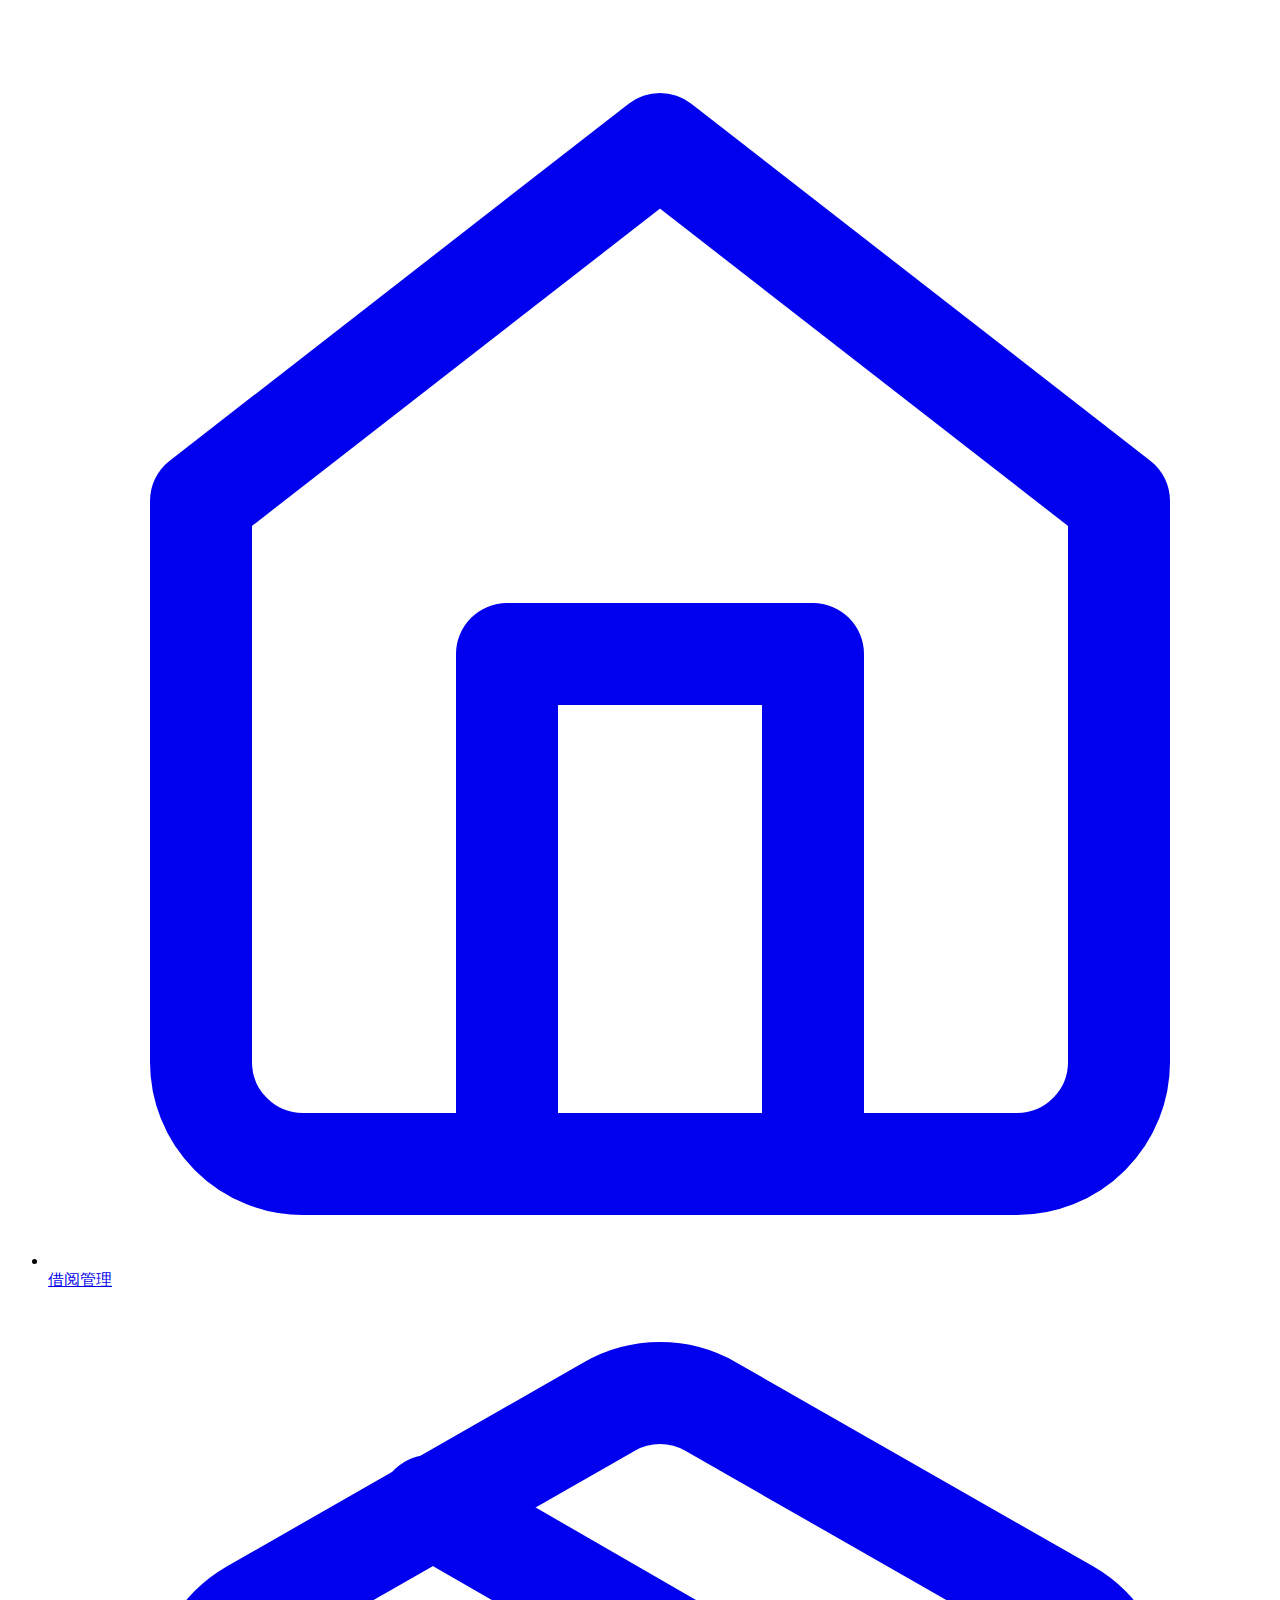
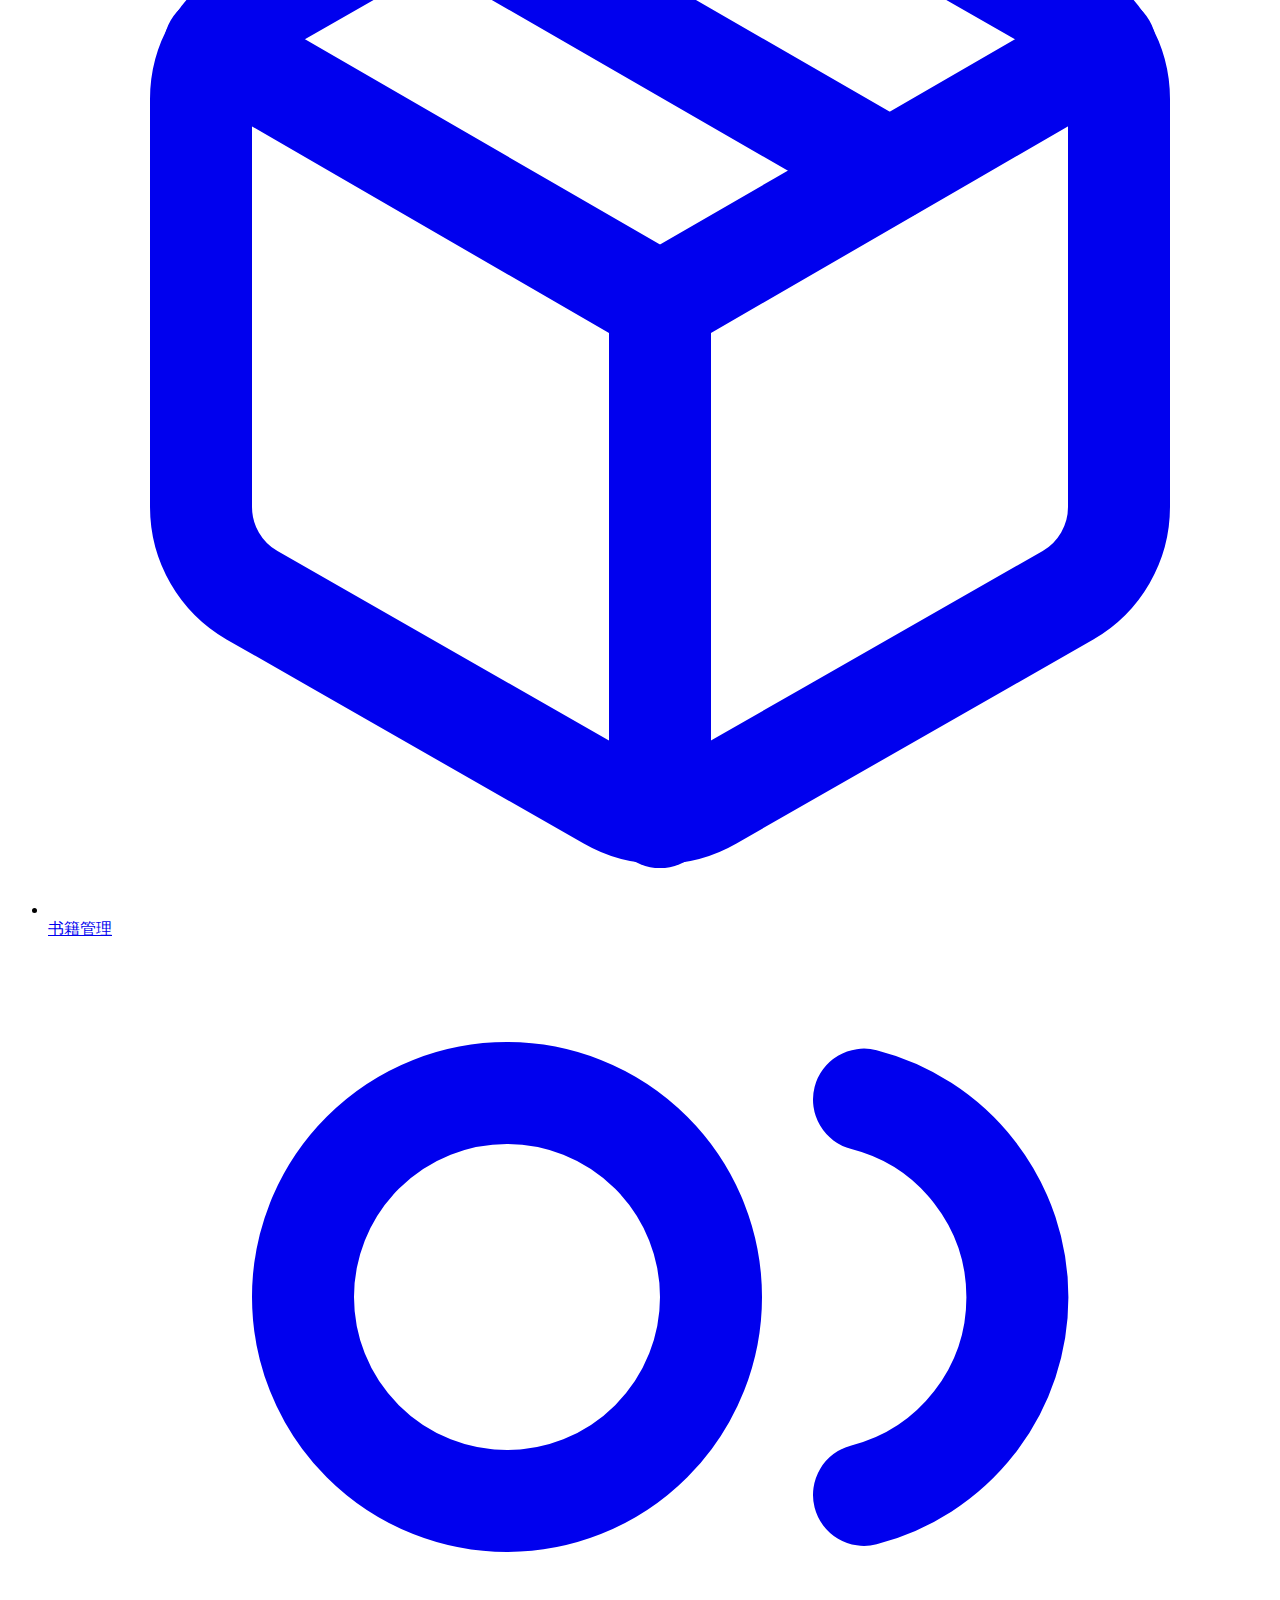
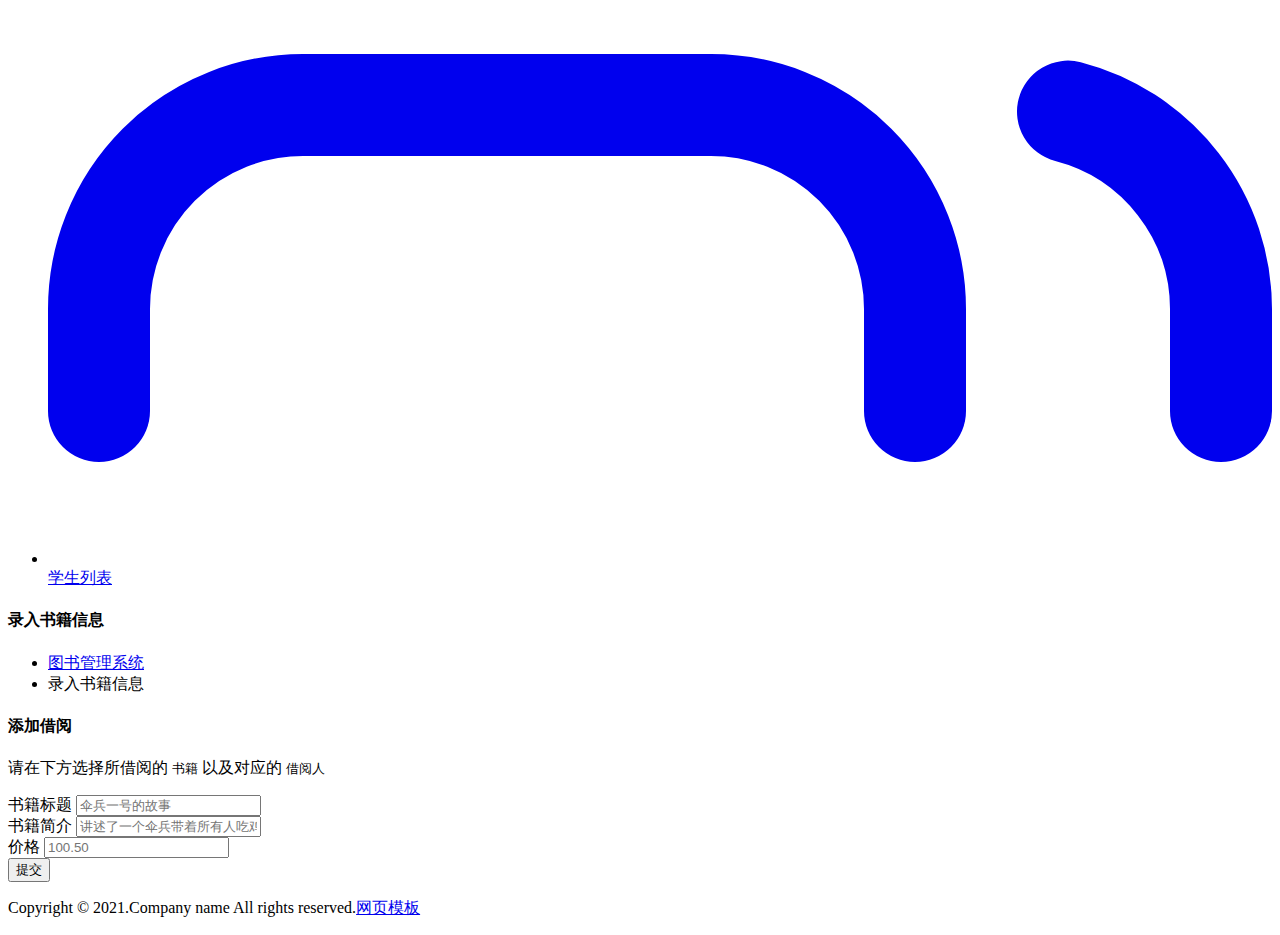
==== src/main/resources/add-book.html @ cb6fd231 "After Class 1" ====
<!DOCTYPE html>
<!--[if IE 8]> <html lang="en" class="ie8 no-js"> <![endif]-->
<!--[if IE 9]> <html lang="en" class="ie9 no-js"> <![endif]-->
<!--[if !IE]><!-->
<html lang="zxx" xmlns:th="http://www.thymeleaf.org">
<!--<![endif]-->
<!-- Begin Head -->

<head>
    <title>图书管理系统</title>
    <meta charset="utf-8">
    <meta content="width=device-width, initial-scale=1.0" name="viewport">
    <meta name="description" content="">
    <meta name="keywords" content="">
    <meta name="author" content="">
    <meta name="MobileOptimized" content="320">
    <!--Start Style -->
    <link rel="stylesheet" type="text/css" href="static/css/fonts.css">
    <link rel="stylesheet" type="text/css" href="static/css/bootstrap.min.css">
    <link rel="stylesheet" type="text/css" href="static/css/font-awesome.min.css">
    <link rel="stylesheet" type="text/css" href="static/css/icofont.min.css">
    <link rel="stylesheet" type="text/css" href="static/css/style.css">
	<link rel="stylesheet" id="theme-change" type="text/css" href="">
</head>

<body>
	<div class="loader">
	  <div class="spinner">
		<img src="static/picture/loader.gif" alt="">
	  </div> 
	</div>
    <!-- Main Body -->
    <div class="page-wrapper">

        <div th:replace="header.html::title"></div>

        <!-- Sidebar Start -->
        <aside class="sidebar-wrapper">
            <div class="side-menu-wrap">
                <ul class="main-menu">
                    <li>
                        <a href="index" class="active">
                            <span class="icon-menu feather-icon">
                                <svg xmlns="http://www.w3.org/2000/svg" viewbox="0 0 24 24" fill="none" stroke="currentColor" stroke-width="2" stroke-linecap="round" stroke-linejoin="round" class="feather feather-home"><path d="M3 9l9-7 9 7v11a2 2 0 0 1-2 2H5a2 2 0 0 1-2-2z"></path><polyline points="9 22 9 12 15 12 15 22"></polyline></svg>
                            </span>
                            <span class="menu-text">
                                借阅管理
                            </span>
                        </a>
                    </li>
                    
                    <li>
                        <a href="books">
                            <span class="icon-menu feather-icon">
                                <svg xmlns="http://www.w3.org/2000/svg" viewbox="0 0 24 24" fill="none" stroke="currentColor" stroke-width="2" stroke-linecap="round" stroke-linejoin="round" class="feather feather-package"><line x1="16.5" y1="9.4" x2="7.5" y2="4.21"></line><path d="M21 16V8a2 2 0 0 0-1-1.73l-7-4a2 2 0 0 0-2 0l-7 4A2 2 0 0 0 3 8v8a2 2 0 0 0 1 1.73l7 4a2 2 0 0 0 2 0l7-4A2 2 0 0 0 21 16z"></path><polyline points="3.27 6.96 12 12.01 20.73 6.96"></polyline><line x1="12" y1="22.08" x2="12" y2="12"></line></svg>
                            </span>
                            <span class="menu-text">
                                书籍管理
                            </span>
                        </a>
                    </li>
                    <li>
                        <a href="students">
                            <span class="icon-menu feather-icon">
                                <svg xmlns="http://www.w3.org/2000/svg" viewbox="0 0 24 24" fill="none" stroke="currentColor" stroke-width="2" stroke-linecap="round" stroke-linejoin="round" class="feather feather-users"><path d="M17 21v-2a4 4 0 0 0-4-4H5a4 4 0 0 0-4 4v2"></path><circle cx="9" cy="7" r="4"></circle><path d="M23 21v-2a4 4 0 0 0-3-3.87"></path><path d="M16 3.13a4 4 0 0 1 0 7.75"></path></svg>
                            </span>
                            <span class="menu-text">
                                学生列表
                            </span>
                        </a>
                    </li>
                </ul>
            </div>
        </aside>
        <!-- Container Start -->
        <div class="page-wrapper">
            <div class="main-content">
                <!-- Page Title Start -->
                <div class="row">
                    <div class="col-xl-12 col-lg-12 col-md-12 col-sm-12 col-12">
                        <div class="page-title-wrapper">
                            <div class="page-title-box">
                                <h4 class="page-title">录入书籍信息</h4>
                            </div>
                            <div class="breadcrumb-list">
                                <ul>
                                    <li class="breadcrumb-link">
                                        <a href="javascript:void(0);"><i class="fas fa-home mr-2"></i>图书管理系统</a>
                                    </li>
                                    <li class="breadcrumb-link active">录入书籍信息</li>
                                </ul>
                            </div>
                        </div>
                    </div>
                </div>
                <!-- From Start -->
                <div class="from-wrapper">
                    <div class="row">
                        <div class="col-xl-12 col-lg-12 col-md-12 col-sm-12 col-12">
                            <div class="card">
                                <div class="card-header">
                                    <h4>添加借阅</h4>
                                    <p class="card-desc">请在下方选择所借阅的 <code>书籍</code> 以及对应的 <code>借阅人</code></p>
                                </div>
                                <div class="card-body">
                                    <form class="separate-form" method="post" action="add-book">
                                        <div class="col-xl-12 col-lg-12 col-md-12 col-sm-12 col-12">
                                            <div class="row">
                                                <div class="col-xl-6 col-lg-6 col-md-12 col-sm-12 col-12">
                                                    <div class="form-group">
                                                        <label for="member-name" class="col-form-label">书籍标题</label>
                                                        <input class="form-control" type="text" placeholder="伞兵一号的故事" id="member-name" name="title">
                                                    </div>
                                                </div>
                                                <div class="col-xl-6 col-lg-6 col-md-12 col-sm-12 col-12">
                                                    <div class="form-group">
                                                        <label for="member-email" class="col-form-label">书籍简介</label>
                                                        <input class="form-control" type="text" placeholder="讲述了一个伞兵带着所有人吃鸡的故事" id="member-email" name="desc">
                                                    </div>
                                                </div>
                                                <div class="col-xl-6 col-lg-6 col-md-12 col-sm-12 col-12">
                                                    <div class="form-group">
                                                        <label for="company-name" class="col-form-label">价格</label>
                                                        <input class="form-control" type="text" placeholder="100.50" id="company-name" name="price">
                                                    </div>
                                                </div>
                                            </div>
                                            <div class="form-group mb-0">
                                                <button class="btn btn-primary" type="submit">提交</button>
                                            </div>
                                        </div>
                                    </form>
                                </div>
                            </div>
                        </div>


                    </div>

                </div>
                <div class="ad-footer-btm">
                    <p>Copyright © 2021.Company name All rights reserved.<a target="_blank" href="https://sc.chinaz.com/moban/">网页模板</a></p>
                </div>
            </div>
        </div>
    </div>
	
    <!-- Script Start -->
	<script src="static/js/jquery.min.js"></script>
    <script src="static/js/popper.min.js"></script>
    <script src="static/js/bootstrap.min.js"></script>
	<script src="static/js/swiper.min.js"></script>
    <script src="static/js/apexcharts.min.js"></script>
    <script src="static/js/control-chart-apexcharts.js"></script>
	<!-- Page Specific -->
    <script src="static/js/nice-select.min.js"></script>
    <!-- Custom Script -->
    <script src="static/js/custom.js"></script>
</body>

</html>
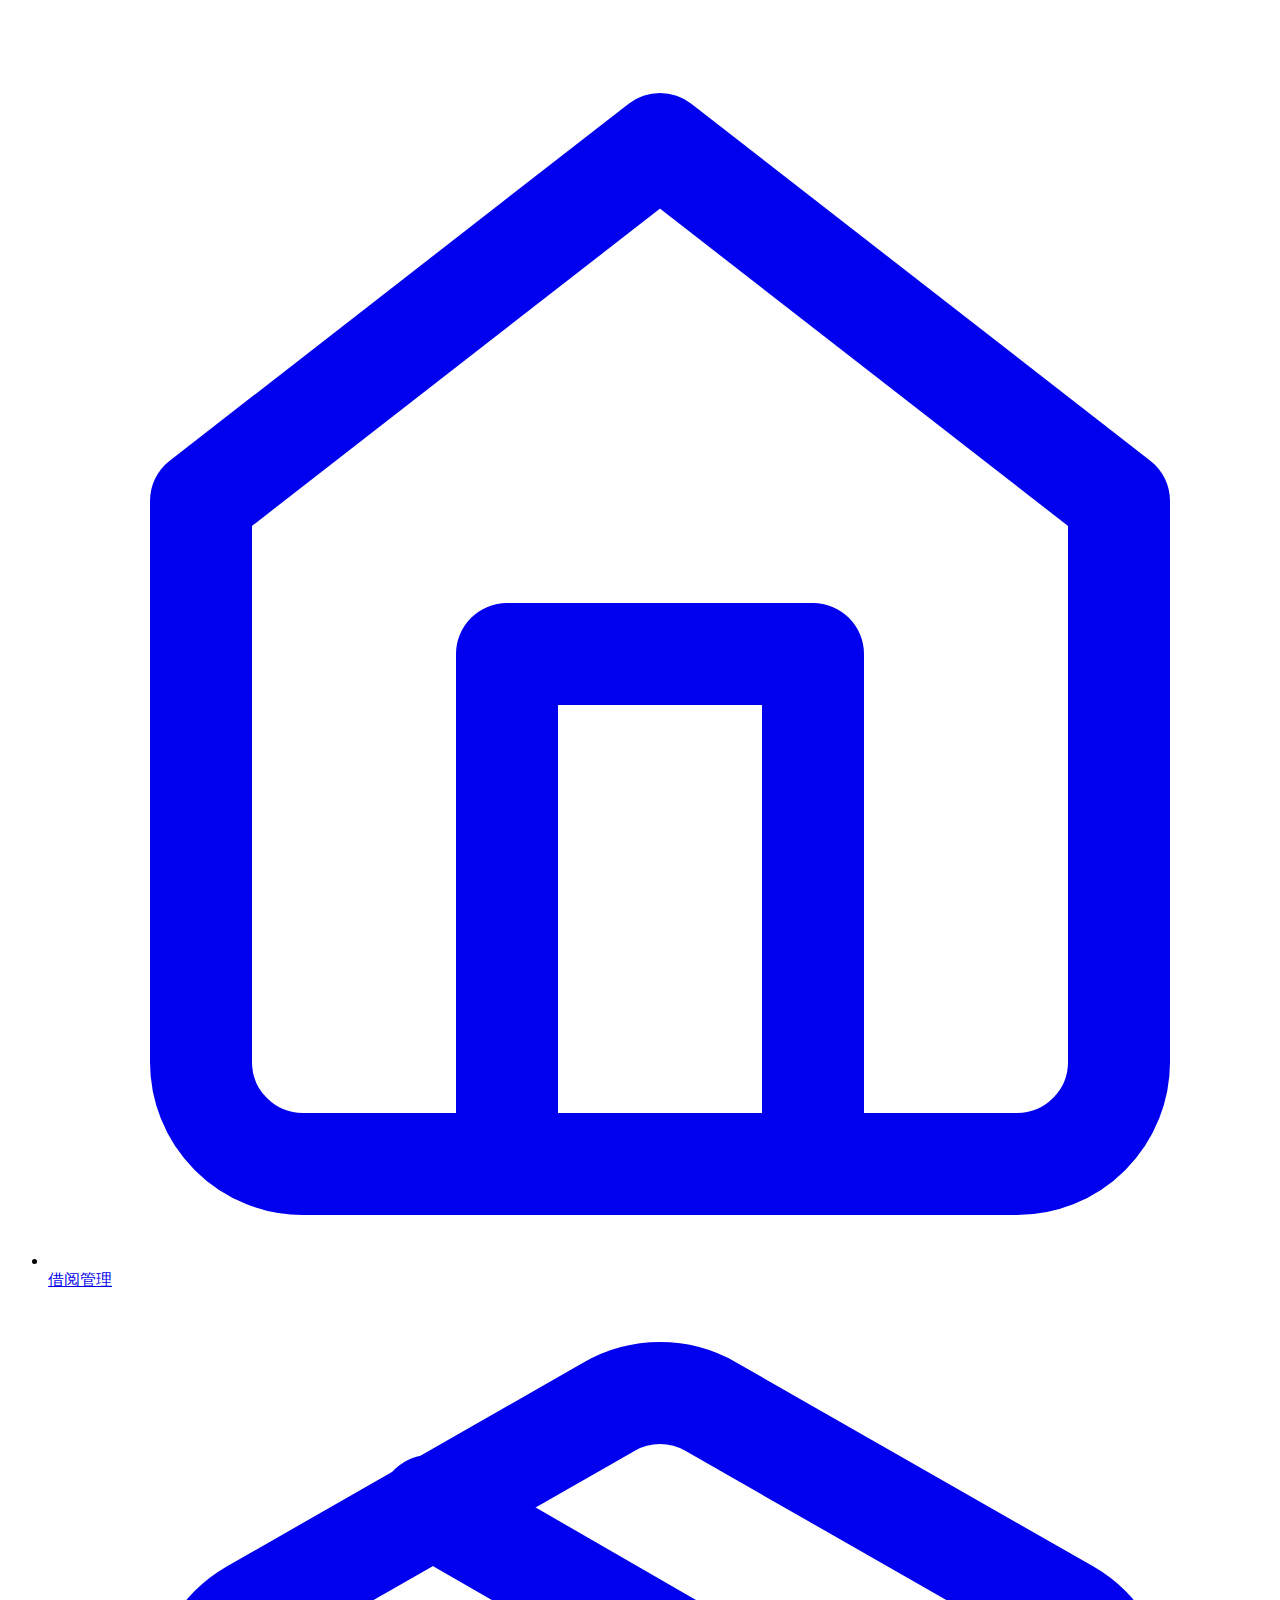
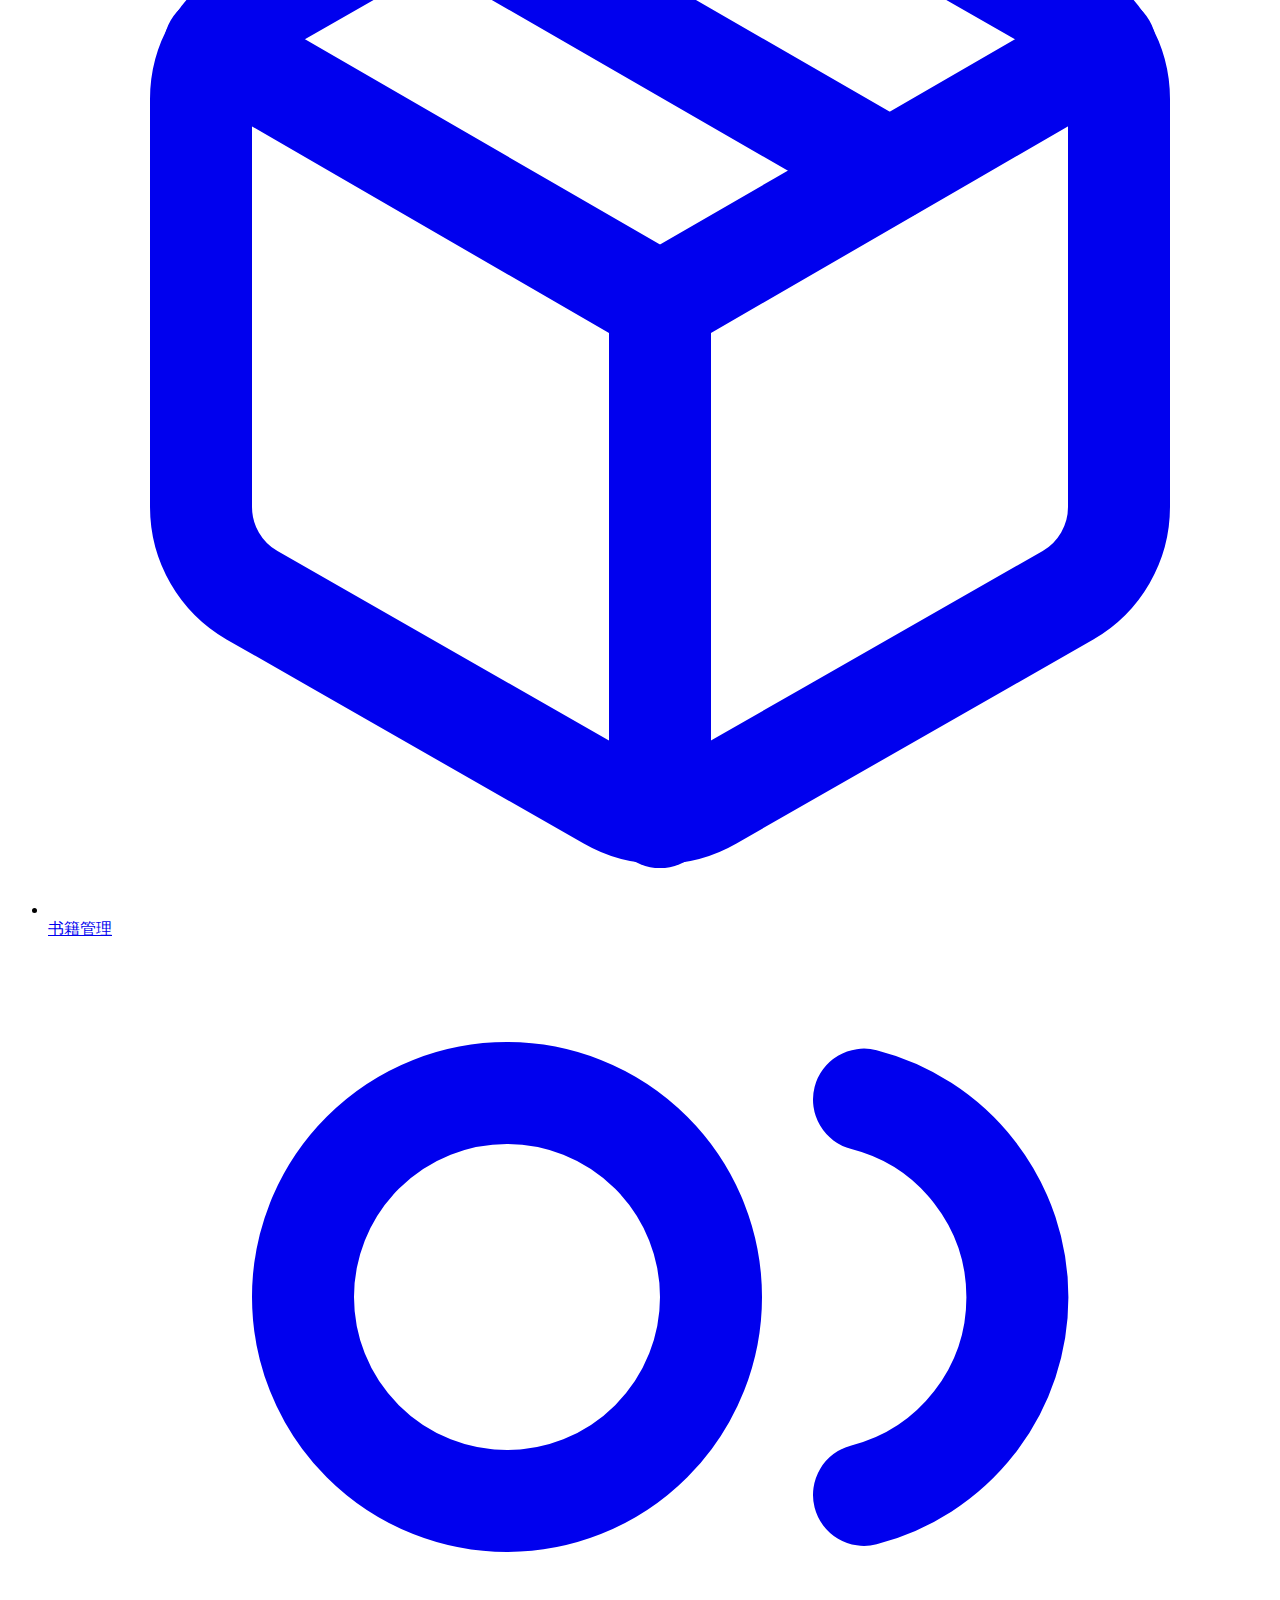
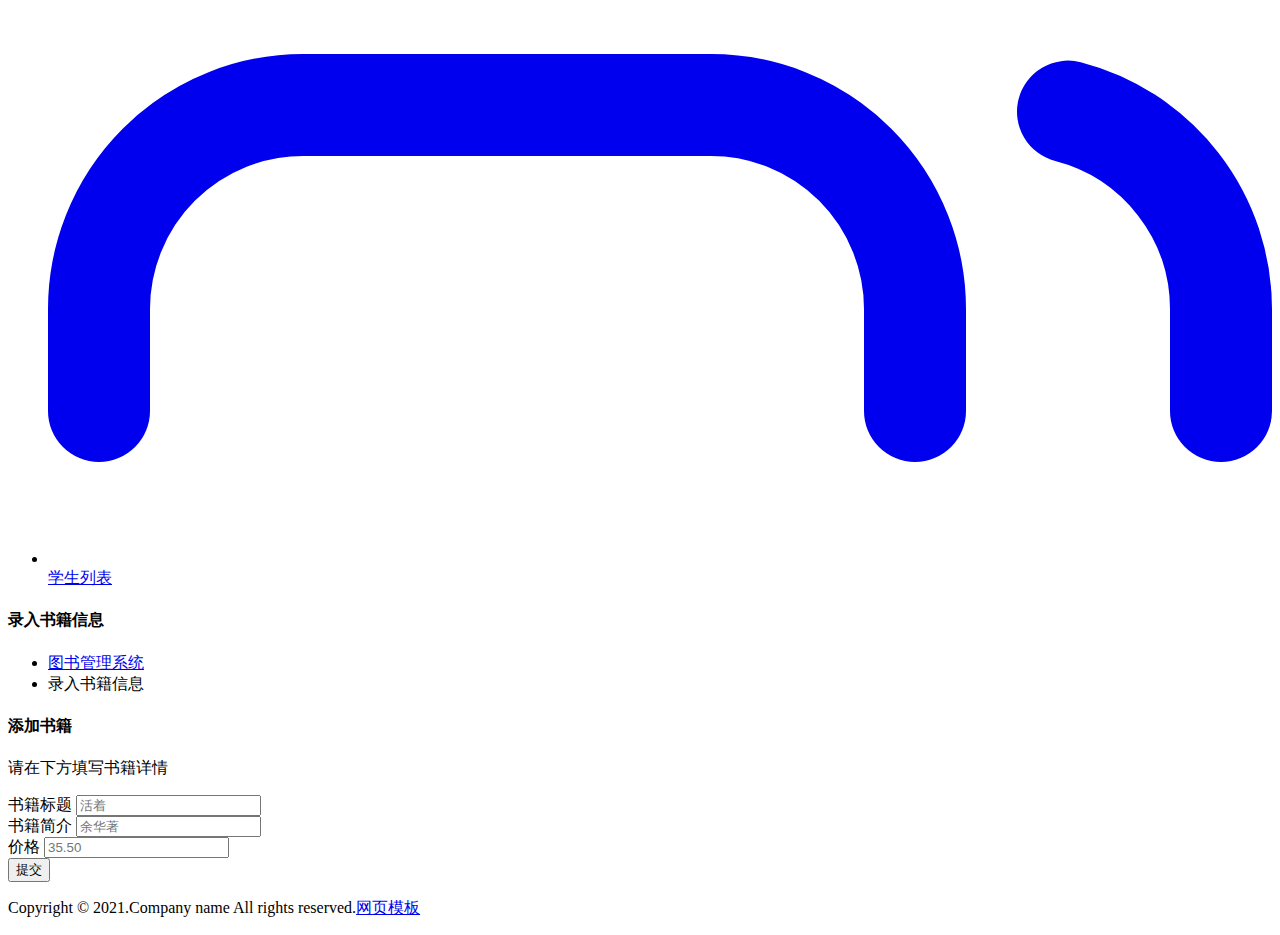
==== commit bcf50a62: "Finished" ====
--- a/src/main/resources/add-book.html
+++ b/src/main/resources/add-book.html
@@ -99,8 +99,8 @@
                         <div class="col-xl-12 col-lg-12 col-md-12 col-sm-12 col-12">
                             <div class="card">
                                 <div class="card-header">
-                                    <h4>添加借阅</h4>
-                                    <p class="card-desc">请在下方选择所借阅的 <code>书籍</code> 以及对应的 <code>借阅人</code></p>
+                                    <h4>添加书籍</h4>
+                                    <p class="card-desc">请在下方填写书籍详情</p>
                                 </div>
                                 <div class="card-body">
                                     <form class="separate-form" method="post" action="add-book">
@@ -109,19 +109,19 @@
                                                 <div class="col-xl-6 col-lg-6 col-md-12 col-sm-12 col-12">
                                                     <div class="form-group">
                                                         <label for="member-name" class="col-form-label">书籍标题</label>
-                                                        <input class="form-control" type="text" placeholder="伞兵一号的故事" id="member-name" name="title">
+                                                        <input class="form-control" type="text" placeholder="活着" id="member-name" name="title">
                                                     </div>
                                                 </div>
                                                 <div class="col-xl-6 col-lg-6 col-md-12 col-sm-12 col-12">
                                                     <div class="form-group">
                                                         <label for="member-email" class="col-form-label">书籍简介</label>
-                                                        <input class="form-control" type="text" placeholder="讲述了一个伞兵带着所有人吃鸡的故事" id="member-email" name="desc">
+                                                        <input class="form-control" type="text" placeholder="余华著" id="member-email" name="desc">
                                                     </div>
                                                 </div>
                                                 <div class="col-xl-6 col-lg-6 col-md-12 col-sm-12 col-12">
                                                     <div class="form-group">
                                                         <label for="company-name" class="col-form-label">价格</label>
-                                                        <input class="form-control" type="text" placeholder="100.50" id="company-name" name="price">
+                                                        <input class="form-control" type="text" placeholder="35.50" id="company-name" name="price">
                                                     </div>
                                                 </div>
                                             </div>
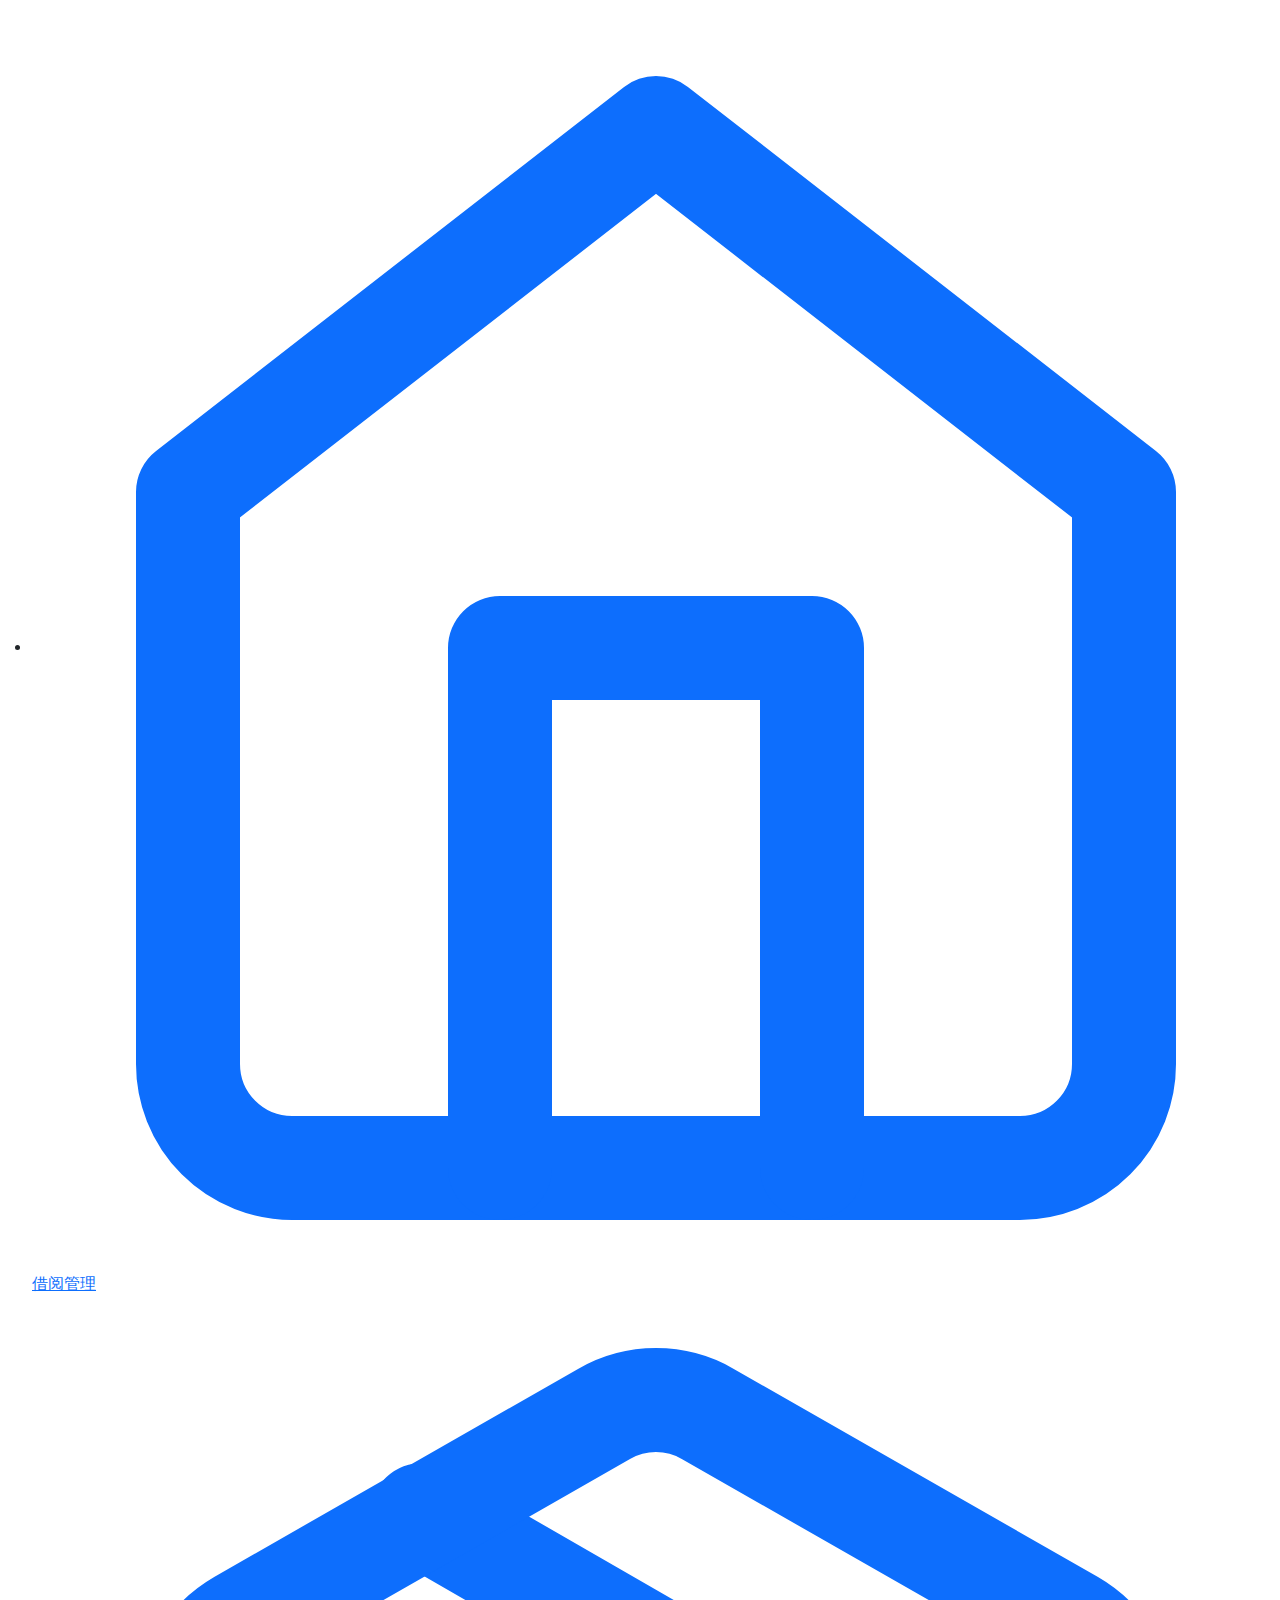
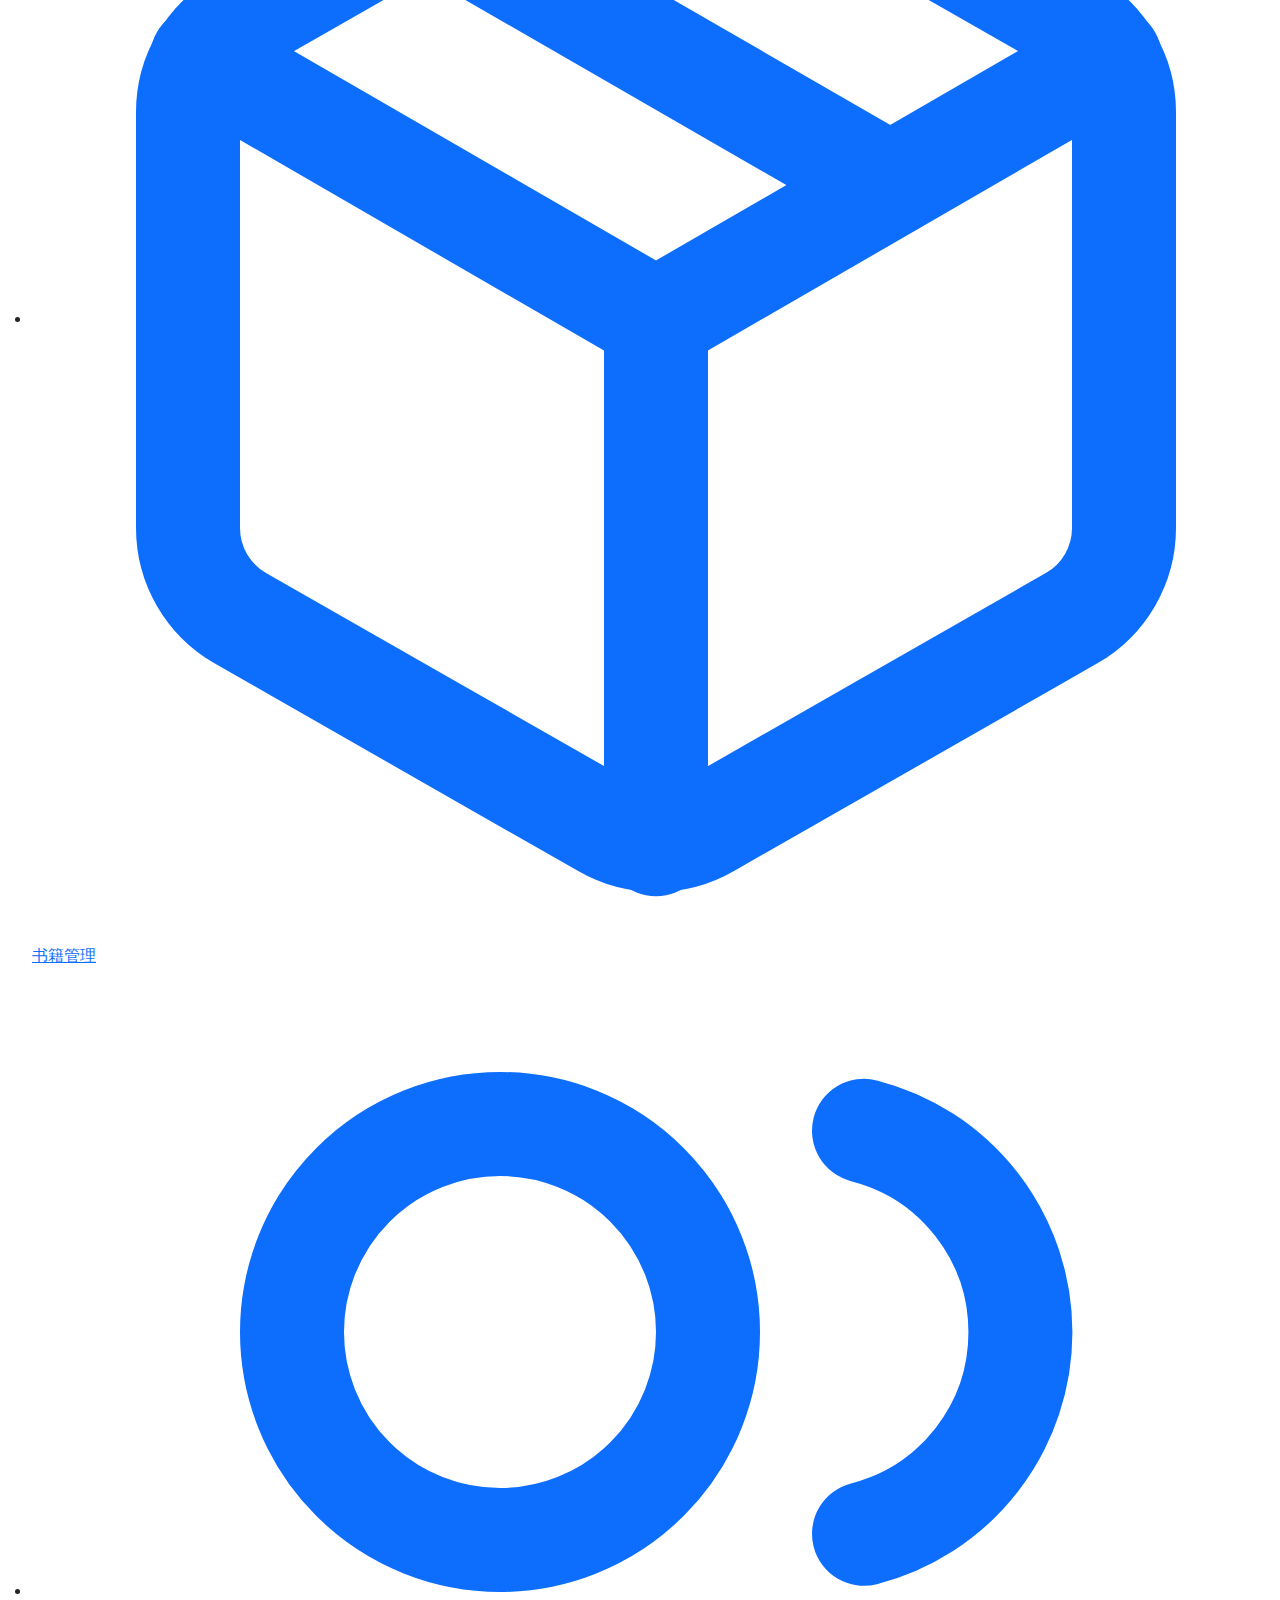
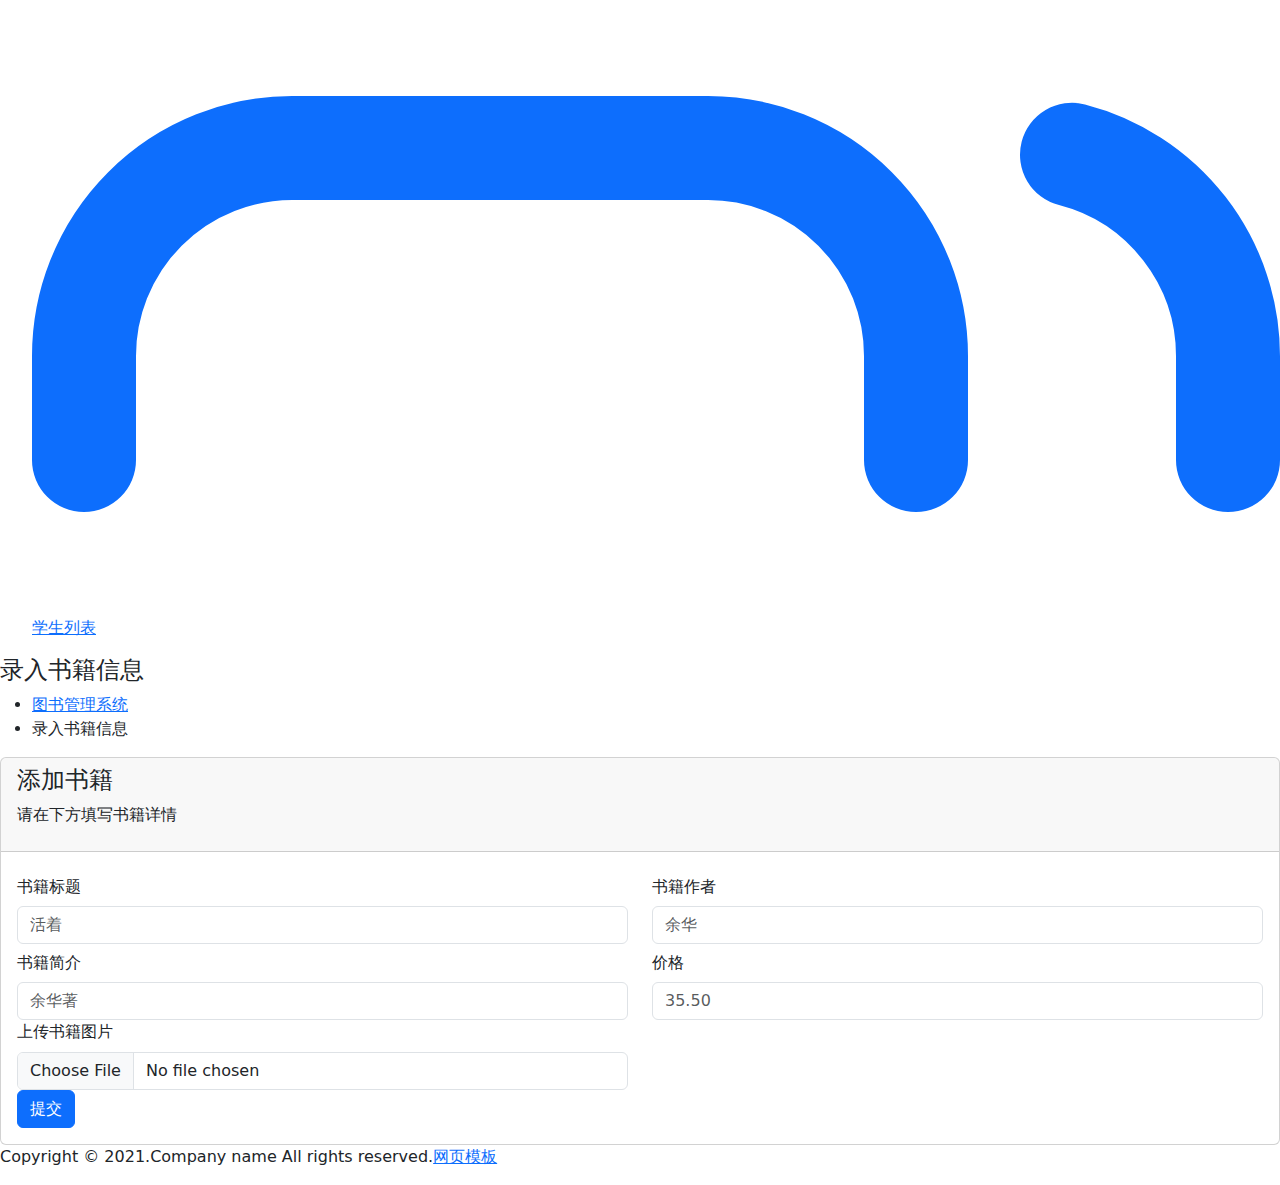
==== commit 7a7494ca: "Add register.html" ====
--- a/src/main/resources/add-book.html
+++ b/src/main/resources/add-book.html
@@ -21,6 +21,8 @@
     <link rel="stylesheet" type="text/css" href="static/css/icofont.min.css">
     <link rel="stylesheet" type="text/css" href="static/css/style.css">
 	<link rel="stylesheet" id="theme-change" type="text/css" href="">
+    <!-- 引入Bootstrap CSS -->
+    <link href="https://cdn.jsdelivr.net/npm/bootstrap@5.2.3/dist/css/bootstrap.min.css" rel="stylesheet">
 </head>
 
 <body>
@@ -114,14 +116,26 @@
                                                 </div>
                                                 <div class="col-xl-6 col-lg-6 col-md-12 col-sm-12 col-12">
                                                     <div class="form-group">
-                                                        <label for="member-email" class="col-form-label">书籍简介</label>
-                                                        <input class="form-control" type="text" placeholder="余华著" id="member-email" name="desc">
+                                                        <label for="member-author" class="col-form-label">书籍作者</label>
+                                                        <input class="form-control" type="text" placeholder="余华" id="member-author" name="author">
+                                                    </div>
+                                                </div>
+                                                <div class="col-xl-6 col-lg-6 col-md-12 col-sm-12 col-12">
+                                                    <div class="form-group">
+                                                        <label for="member-desc" class="col-form-label">书籍简介</label>
+                                                        <input class="form-control" type="text" placeholder="余华著" id="member-desc" name="desc">
                                                     </div>
                                                 </div>
                                                 <div class="col-xl-6 col-lg-6 col-md-12 col-sm-12 col-12">
                                                     <div class="form-group">
                                                         <label for="company-name" class="col-form-label">价格</label>
                                                         <input class="form-control" type="text" placeholder="35.50" id="company-name" name="price">
+                                                    </div>
+                                                </div>
+                                                <div class="col-xl-6 col-lg-6 col-md-12 col-sm-12 col-12">
+                                                    <div class="form-group">
+                                                            <label for="formFile" class="form-label">上传书籍图片</label>
+                                                            <input class="form-control" type="file" id="formFile" name="imagePath">
                                                     </div>
                                                 </div>
                                             </div>
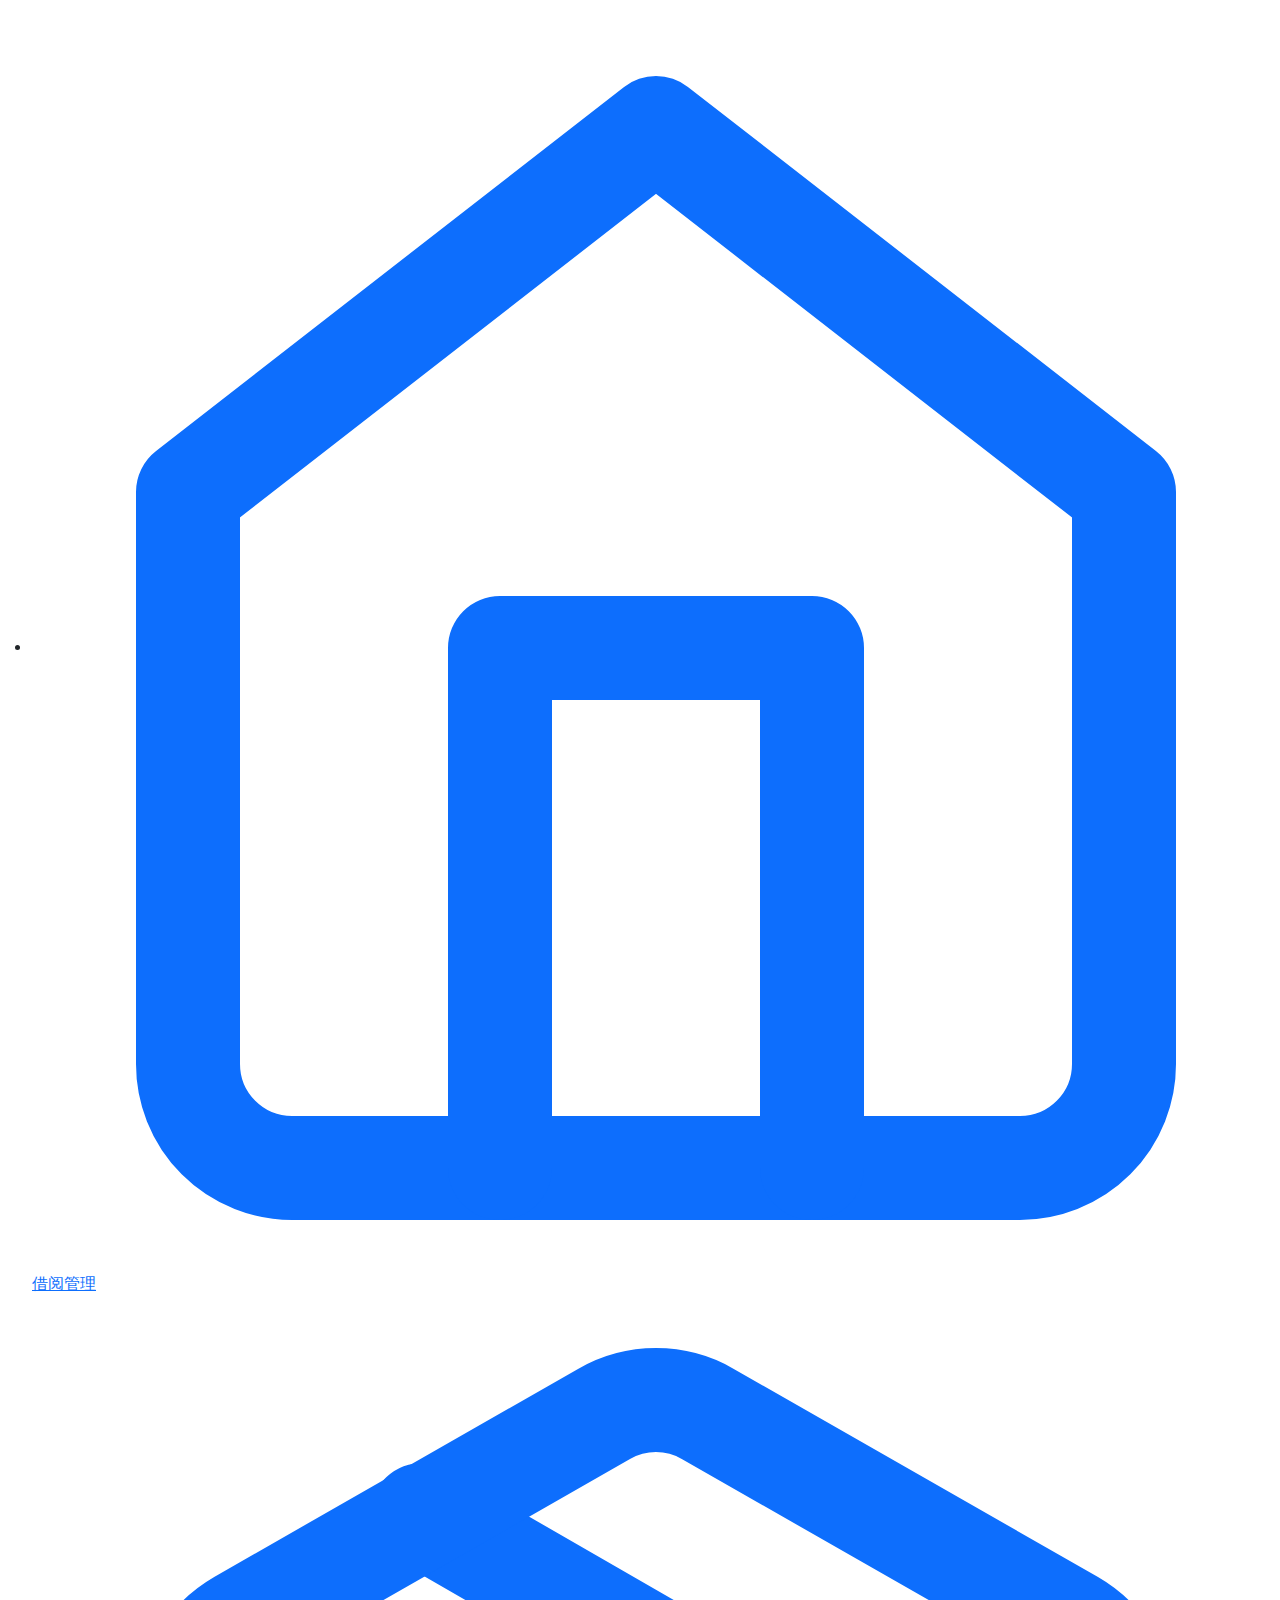
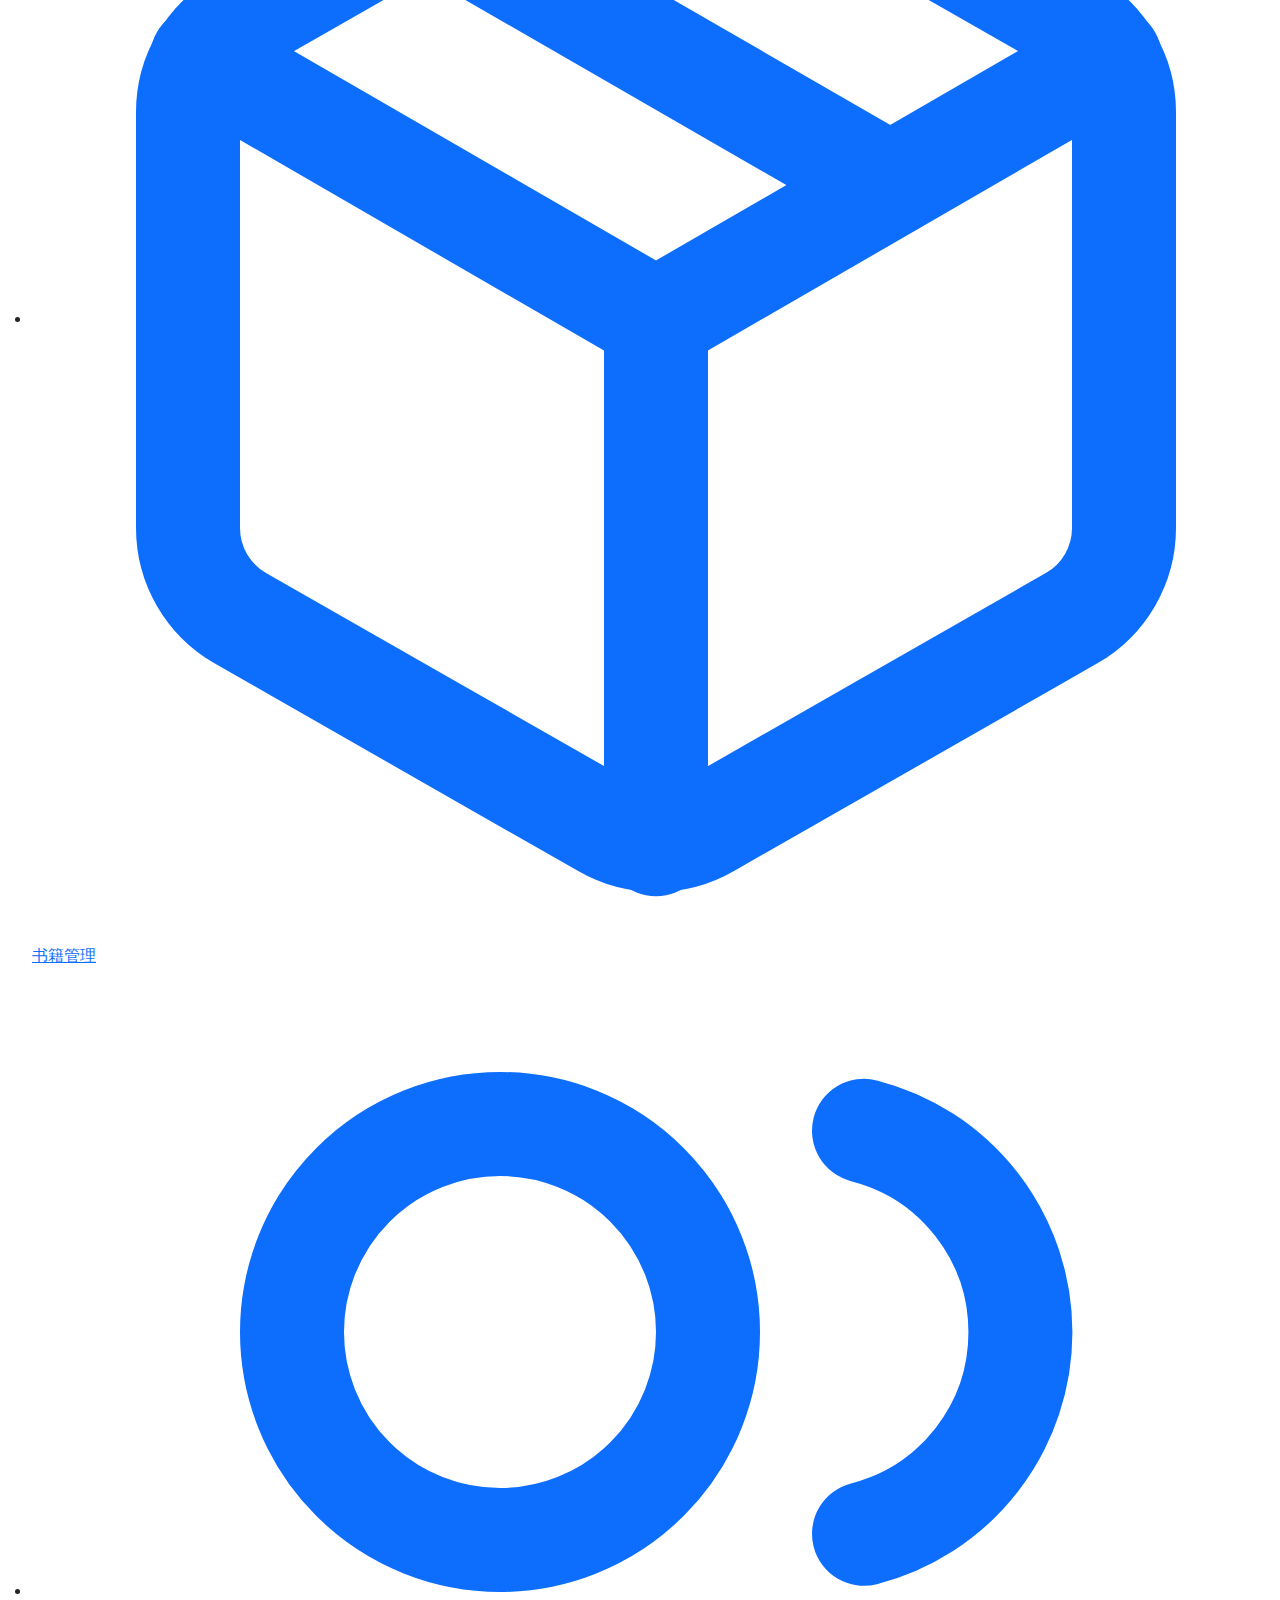
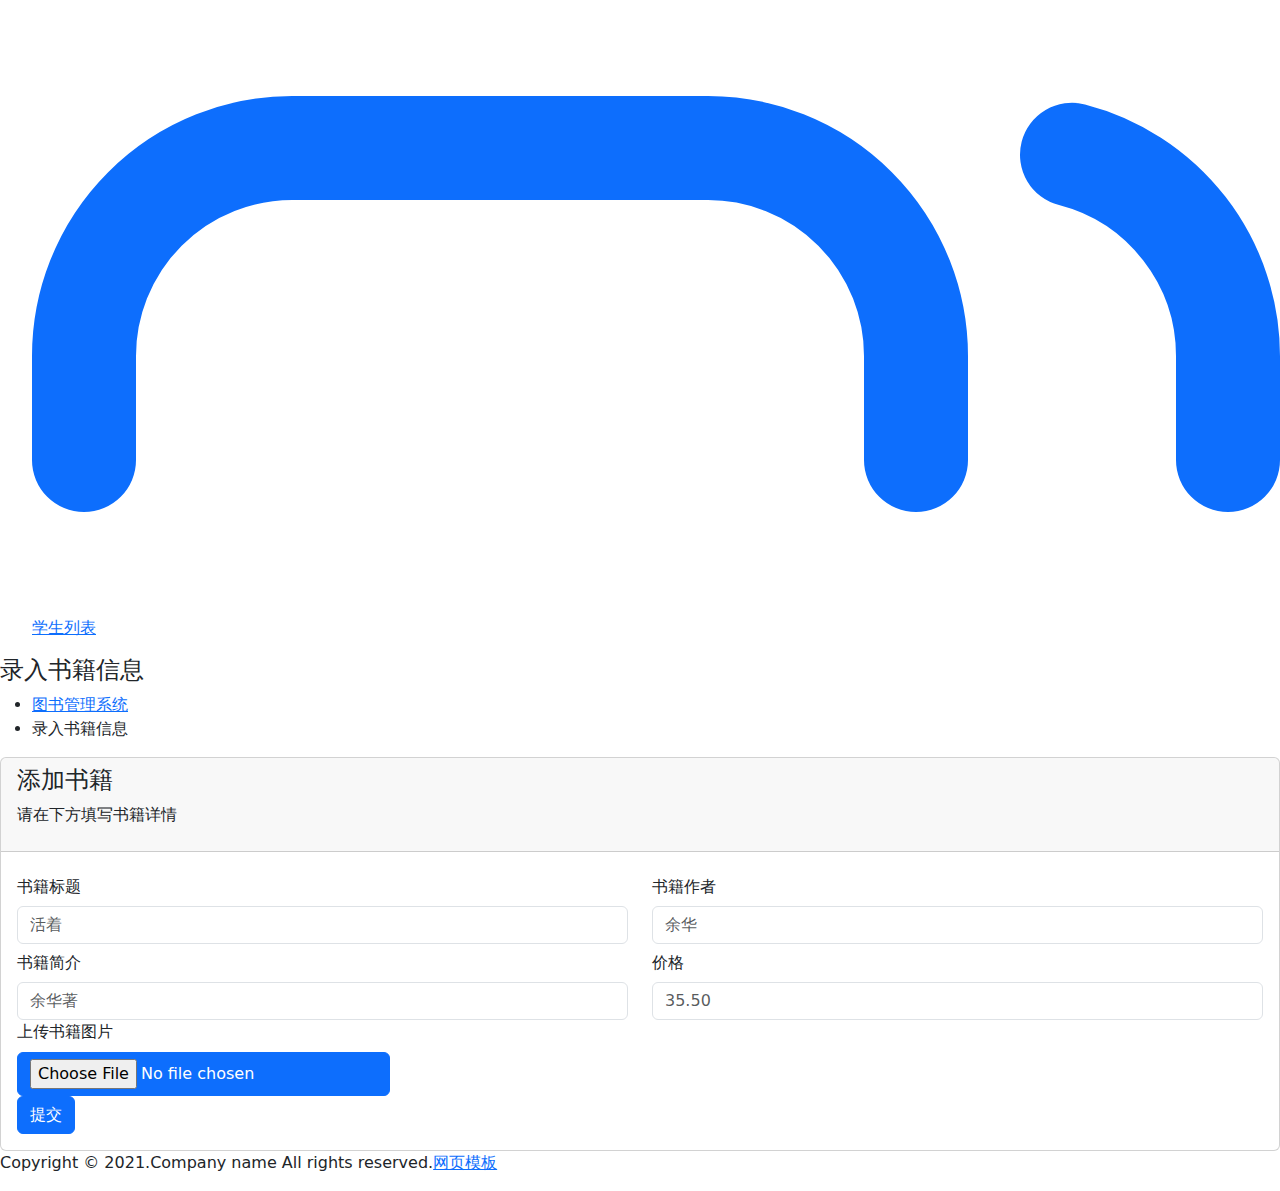
==== commit bc0246a8: "Fail Coding" ====
--- a/src/main/resources/add-book.html
+++ b/src/main/resources/add-book.html
@@ -134,8 +134,8 @@
                                                 </div>
                                                 <div class="col-xl-6 col-lg-6 col-md-12 col-sm-12 col-12">
                                                     <div class="form-group">
-                                                            <label for="formFile" class="form-label">上传书籍图片</label>
-                                                            <input class="form-control" type="file" id="formFile" name="imagePath">
+                                                            <label for="formFile" class="form-label">上传书籍图片</label><br>
+                                                            <input class="btn btn-primary" type="file" id="formFile" name="imagePath">
                                                     </div>
                                                 </div>
                                             </div>
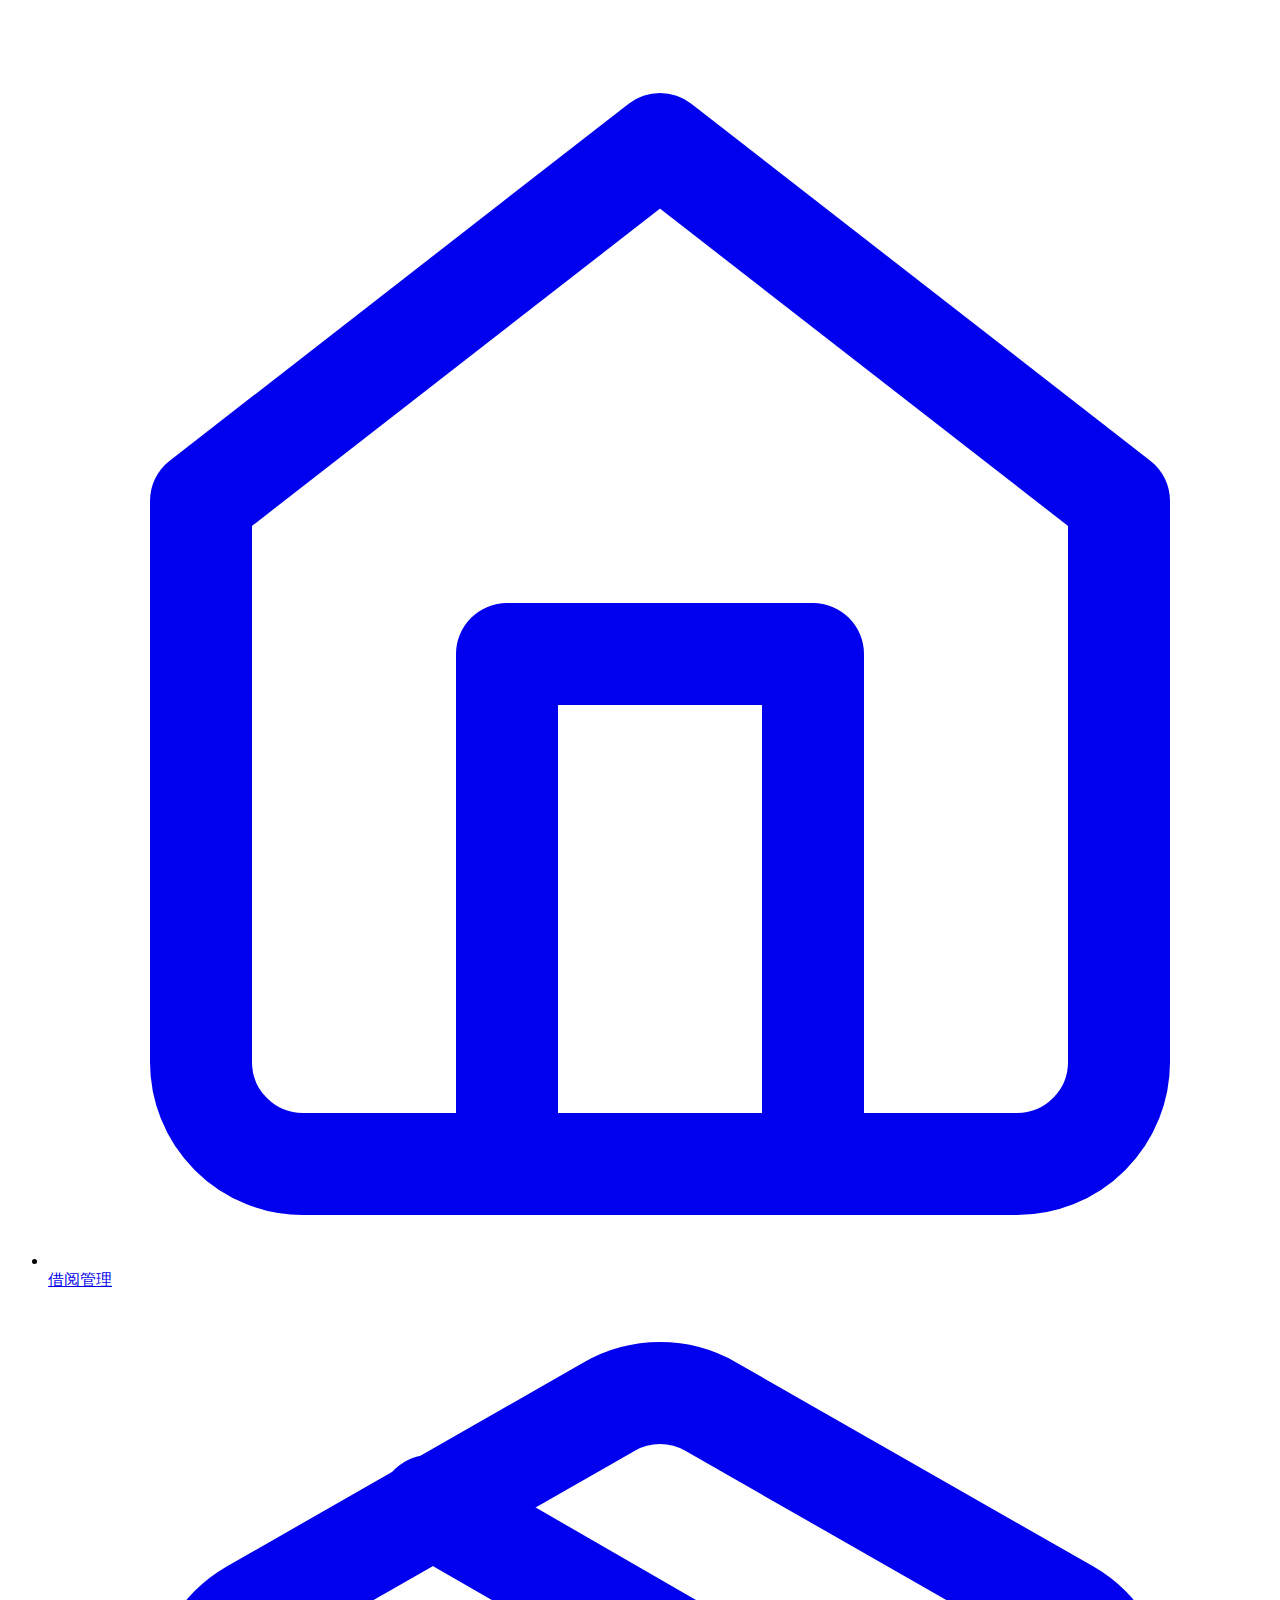
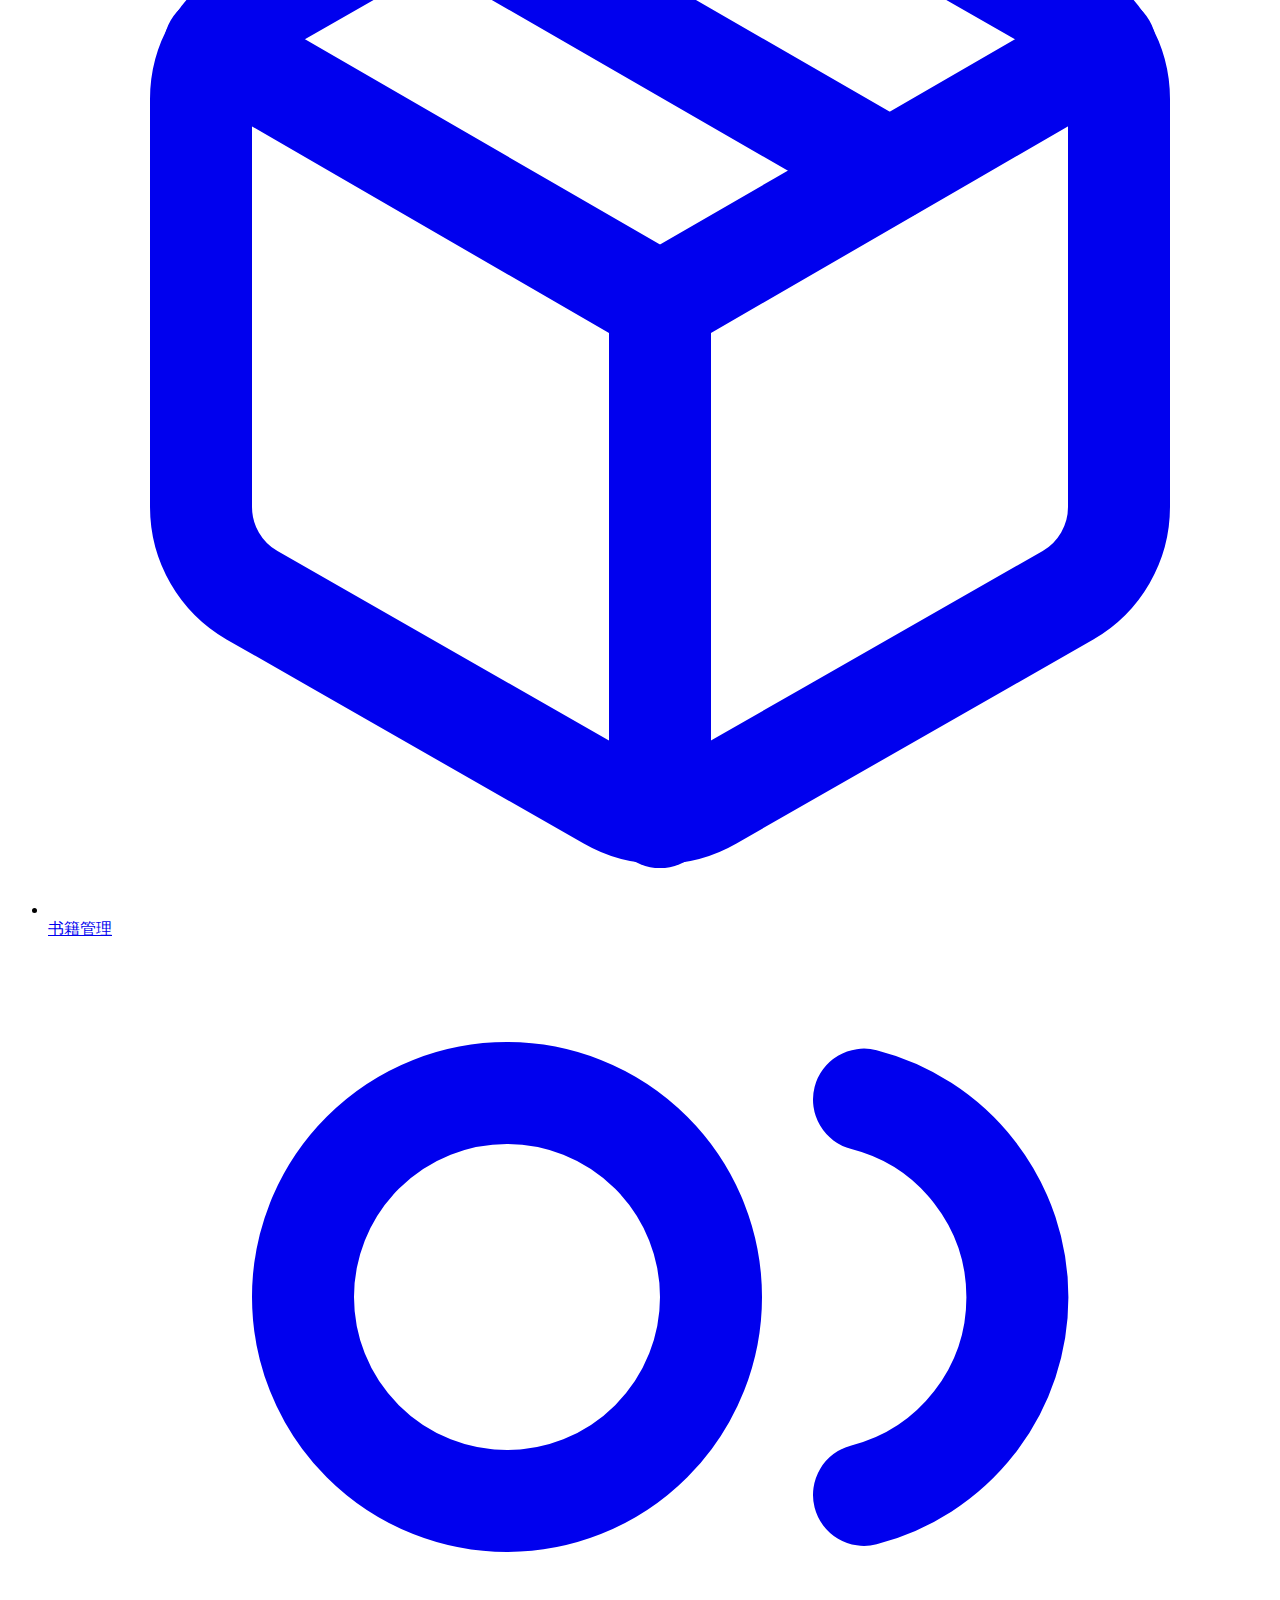
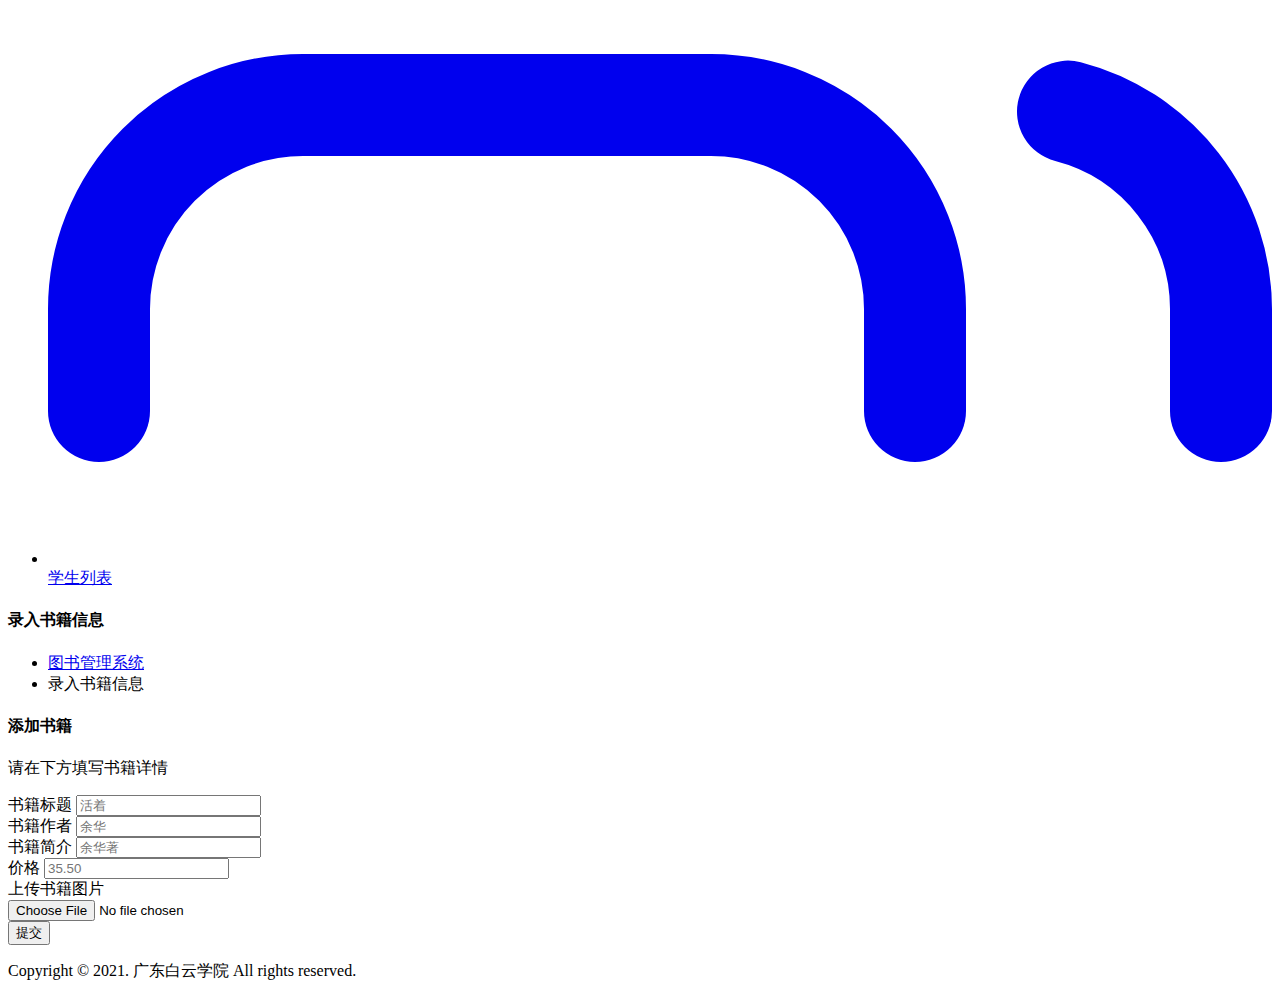
==== commit 609e28b9: "Buggy photo" ====
--- a/src/main/resources/add-book.html
+++ b/src/main/resources/add-book.html
@@ -21,8 +21,6 @@
     <link rel="stylesheet" type="text/css" href="static/css/icofont.min.css">
     <link rel="stylesheet" type="text/css" href="static/css/style.css">
 	<link rel="stylesheet" id="theme-change" type="text/css" href="">
-    <!-- 引入Bootstrap CSS -->
-    <link href="https://cdn.jsdelivr.net/npm/bootstrap@5.2.3/dist/css/bootstrap.min.css" rel="stylesheet">
 </head>
 
 <body>
@@ -105,7 +103,7 @@
                                     <p class="card-desc">请在下方填写书籍详情</p>
                                 </div>
                                 <div class="card-body">
-                                    <form class="separate-form" method="post" action="add-book">
+                                    <form class="separate-form" method="post" action="add-book" enctype="multipart/form-data">
                                         <div class="col-xl-12 col-lg-12 col-md-12 col-sm-12 col-12">
                                             <div class="row">
                                                 <div class="col-xl-6 col-lg-6 col-md-12 col-sm-12 col-12">
@@ -153,7 +151,7 @@
 
                 </div>
                 <div class="ad-footer-btm">
-                    <p>Copyright © 2021.Company name All rights reserved.<a target="_blank" href="https://sc.chinaz.com/moban/">网页模板</a></p>
+                    <p>Copyright © 2021. 广东白云学院 All rights reserved.</p>
                 </div>
             </div>
         </div>
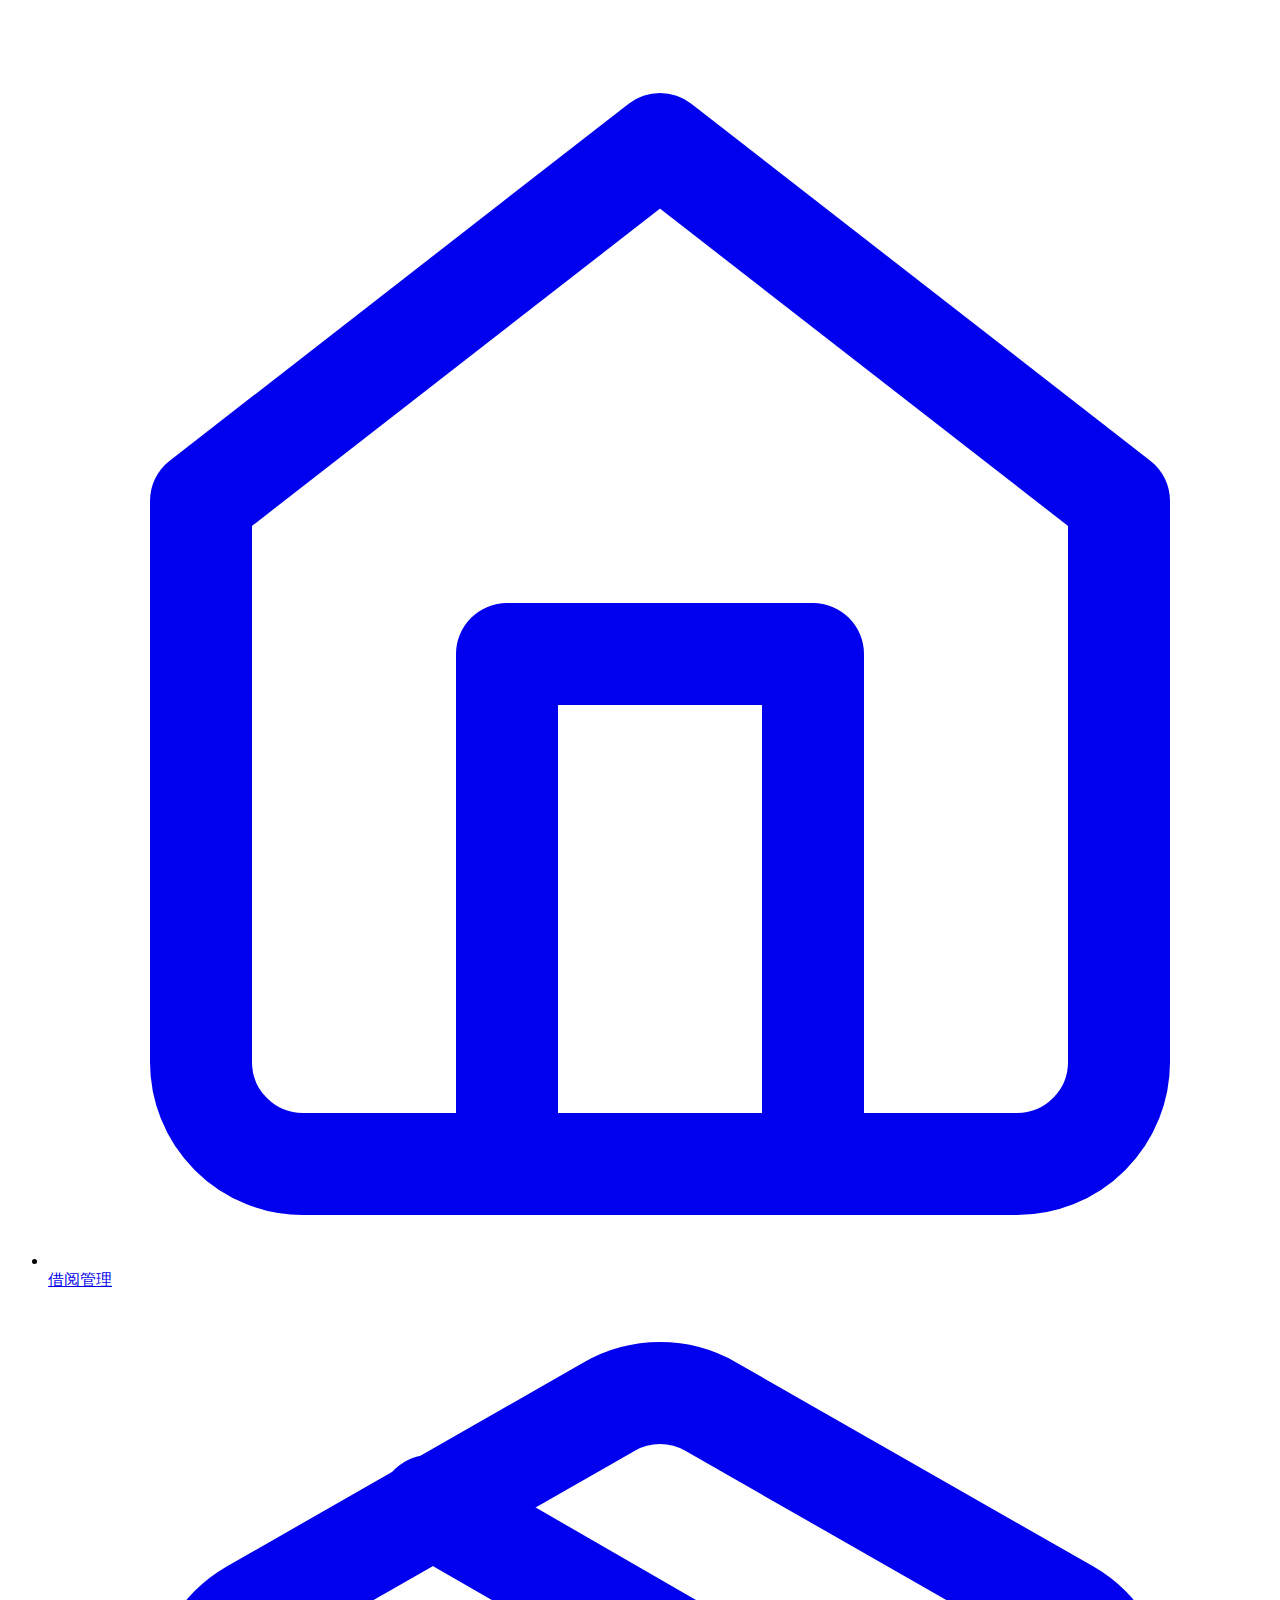
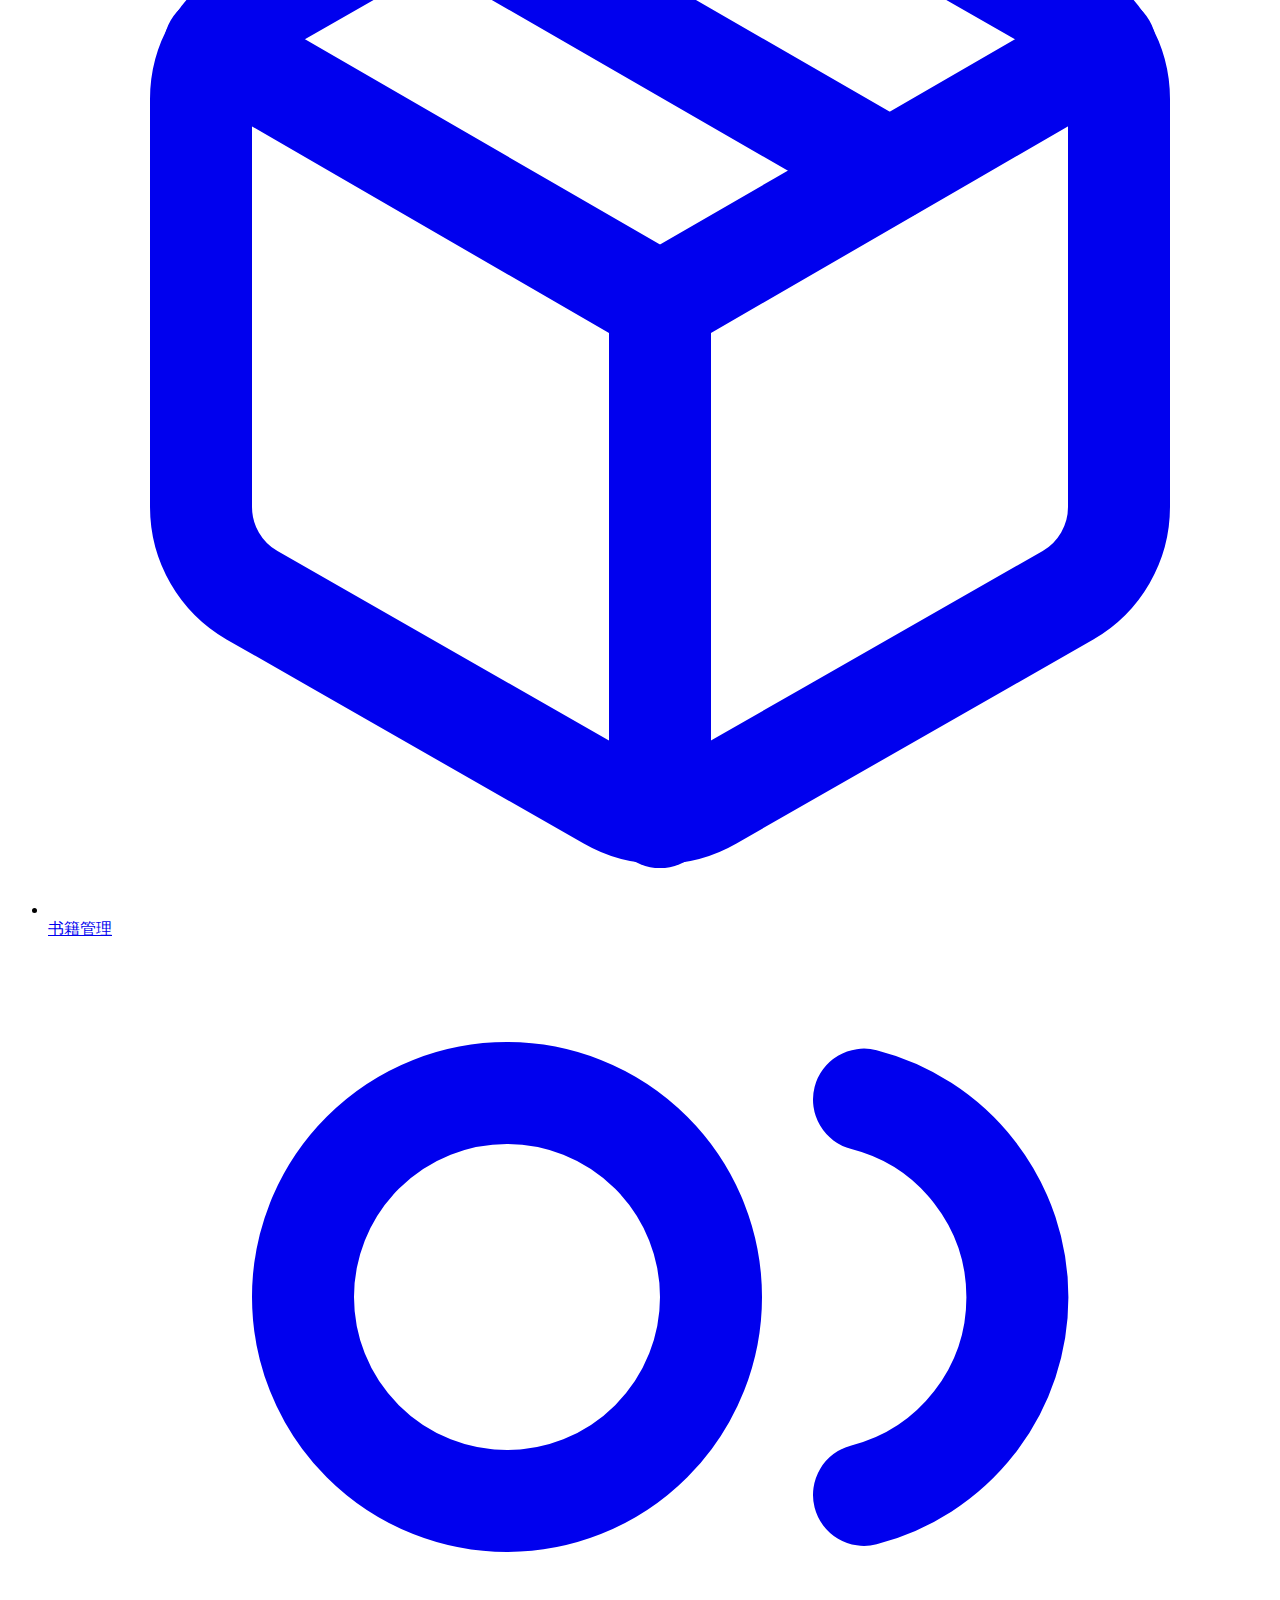
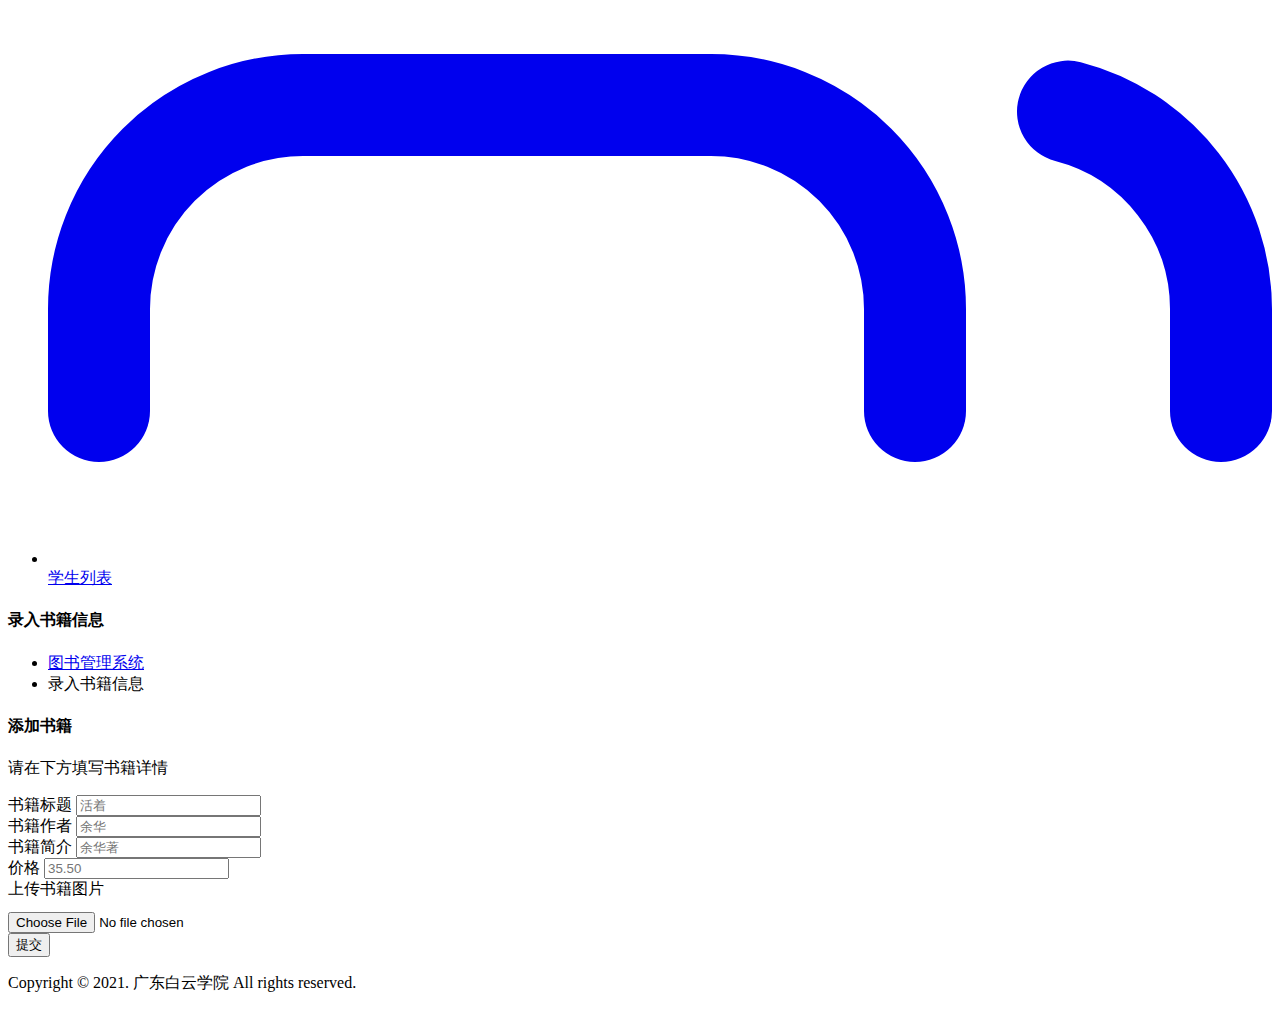
==== commit 009dd6af: "Books Search" ====
--- a/src/main/resources/add-book.html
+++ b/src/main/resources/add-book.html
@@ -133,7 +133,7 @@
                                                 <div class="col-xl-6 col-lg-6 col-md-12 col-sm-12 col-12">
                                                     <div class="form-group">
                                                             <label for="formFile" class="form-label">上传书籍图片</label><br>
-                                                            <input class="btn btn-primary" type="file" id="formFile" name="imagePath">
+                                                            <input class="form-control" style="padding-top: 12px" type="file" id="formFile" name="imagePath">
                                                     </div>
                                                 </div>
                                             </div>
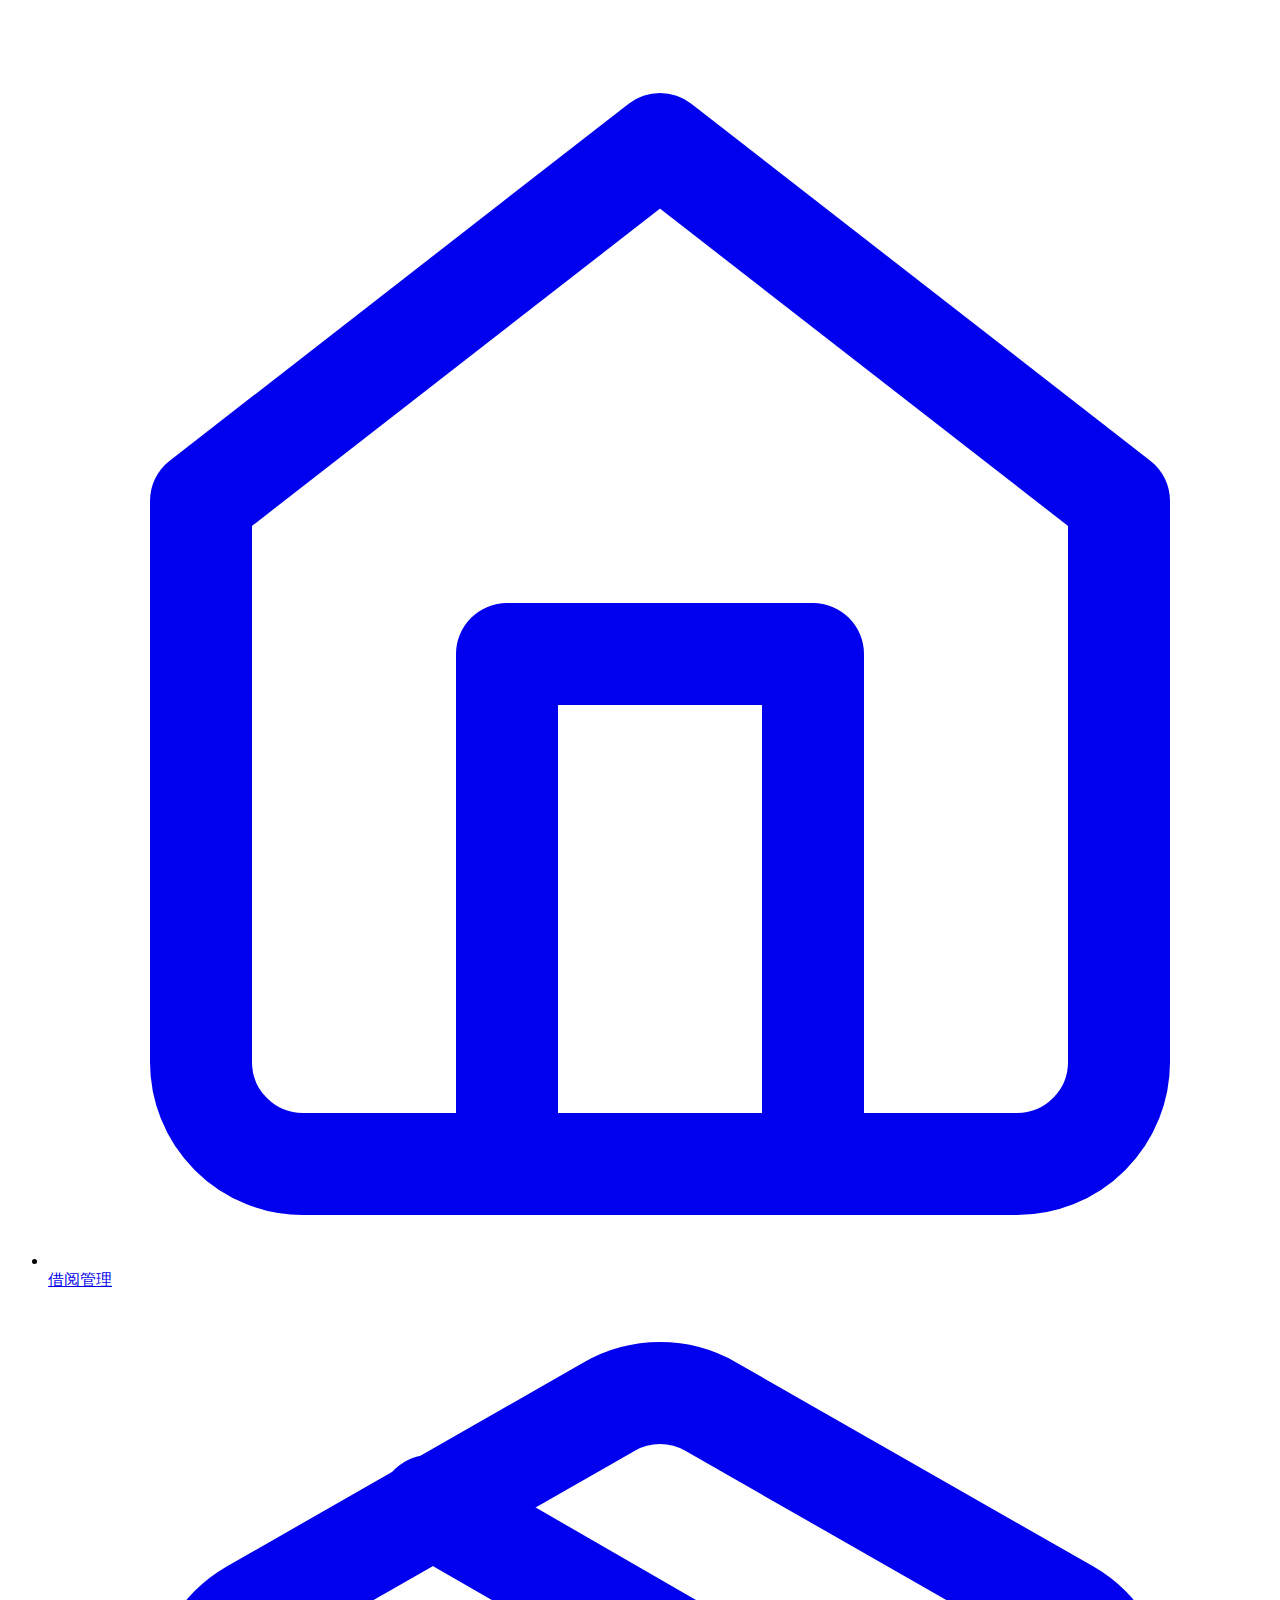
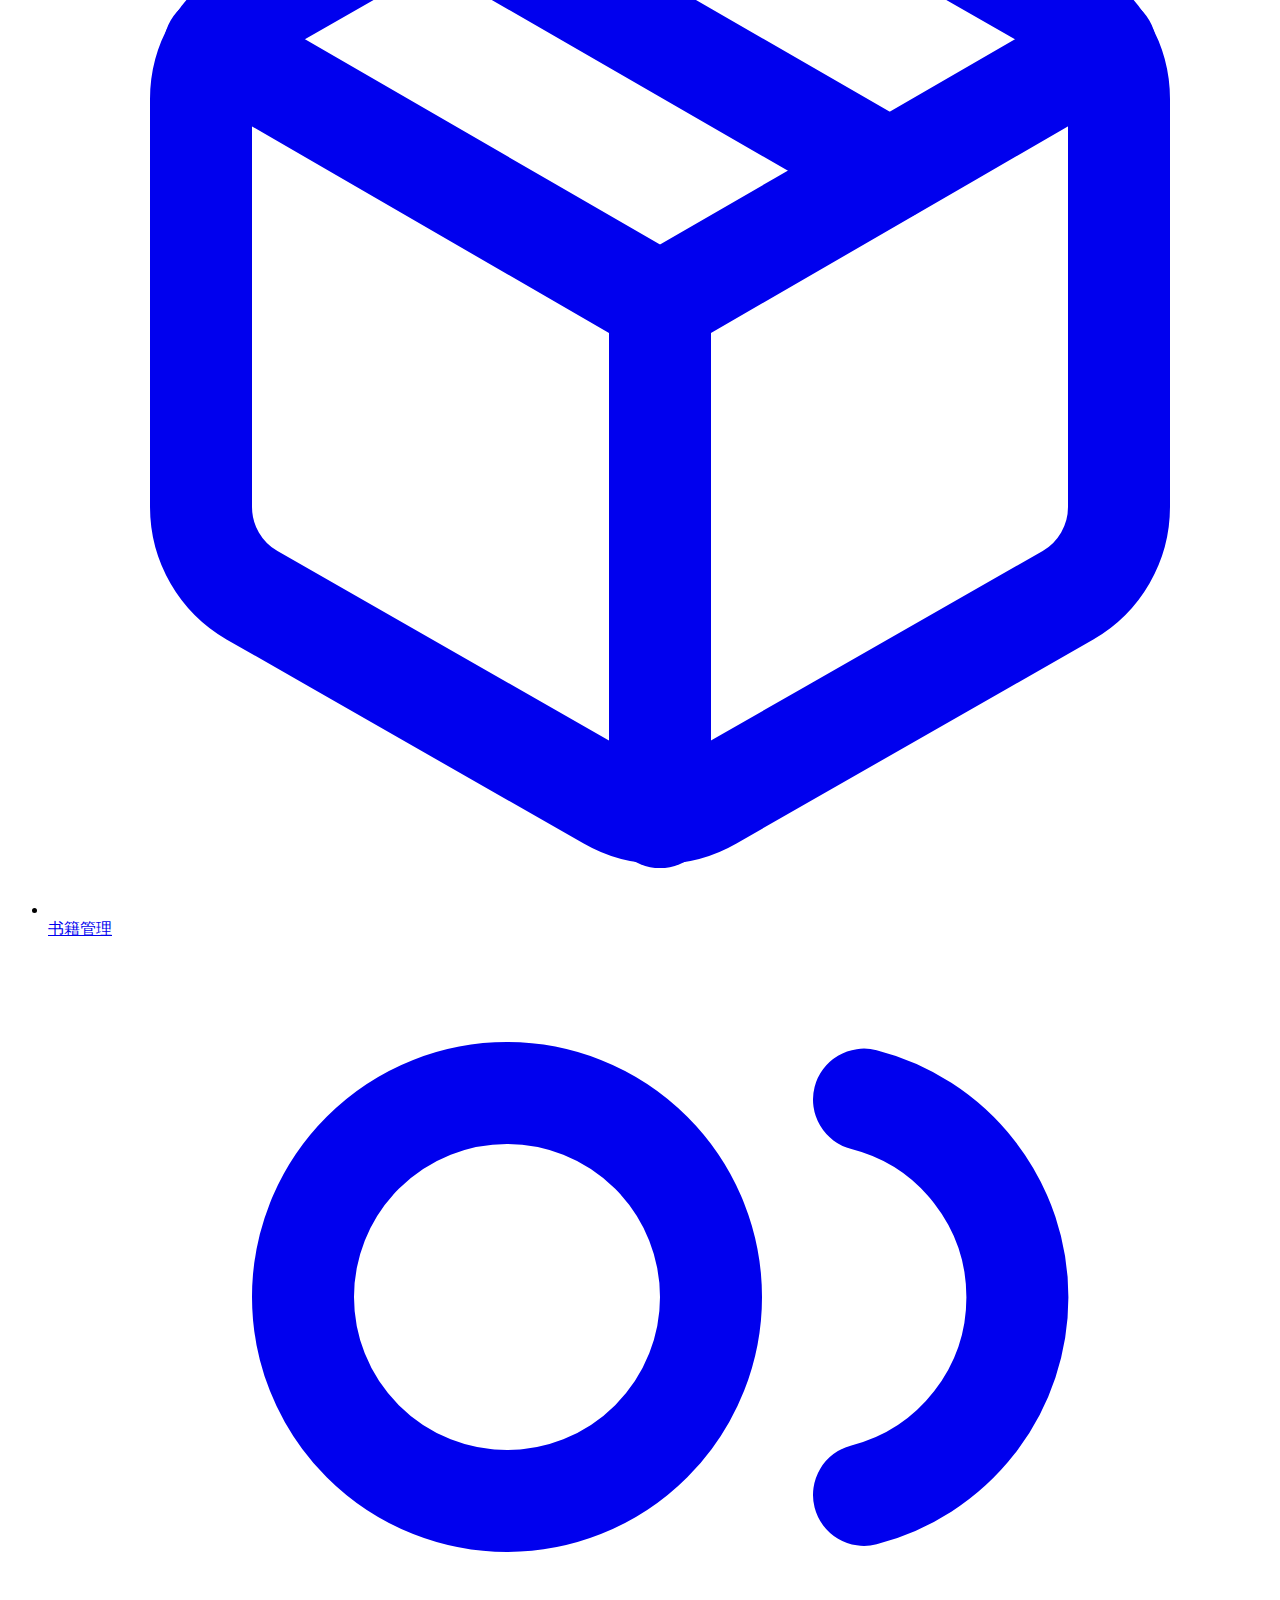
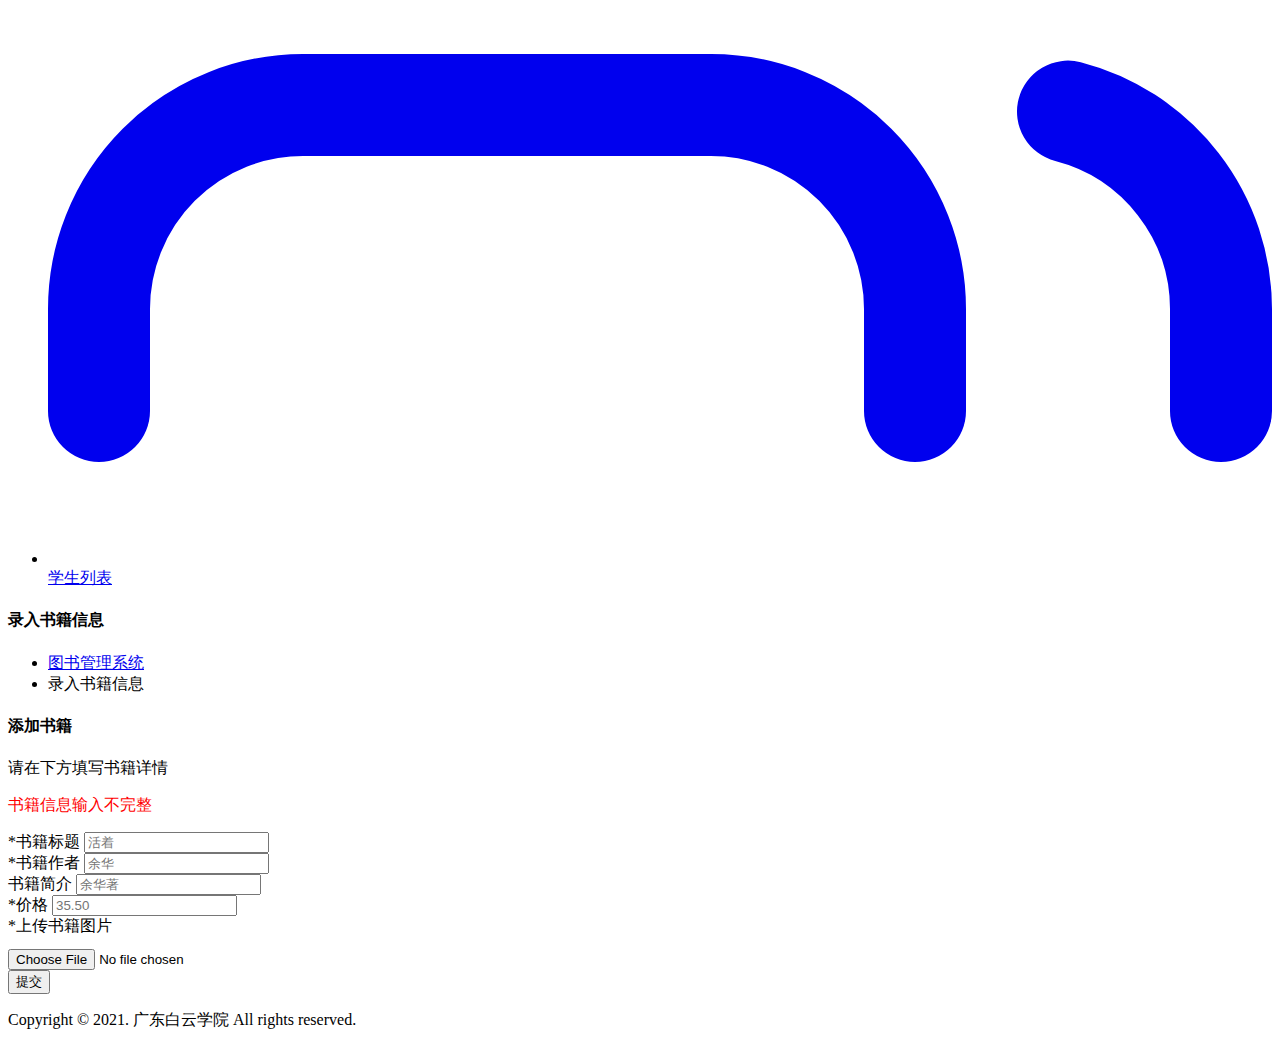
==== commit ac52349c: "Add Form Check" ====
--- a/src/main/resources/add-book.html
+++ b/src/main/resources/add-book.html
@@ -100,7 +100,8 @@
                             <div class="card">
                                 <div class="card-header">
                                     <h4>添加书籍</h4>
-                                    <p class="card-desc">请在下方填写书籍详情</p>
+                                    <p th:unless="${failure}" class="card-desc">请在下方填写书籍详情</p>
+                                    <p th:if="${failure}" style="color: red">书籍信息输入不完整</p>
                                 </div>
                                 <div class="card-body">
                                     <form class="separate-form" method="post" action="add-book" enctype="multipart/form-data">
@@ -108,13 +109,13 @@
                                             <div class="row">
                                                 <div class="col-xl-6 col-lg-6 col-md-12 col-sm-12 col-12">
                                                     <div class="form-group">
-                                                        <label for="member-name" class="col-form-label">书籍标题</label>
+                                                        <label for="member-name" class="col-form-label">*书籍标题</label>
                                                         <input class="form-control" type="text" placeholder="活着" id="member-name" name="title">
                                                     </div>
                                                 </div>
                                                 <div class="col-xl-6 col-lg-6 col-md-12 col-sm-12 col-12">
                                                     <div class="form-group">
-                                                        <label for="member-author" class="col-form-label">书籍作者</label>
+                                                        <label for="member-author" class="col-form-label">*书籍作者</label>
                                                         <input class="form-control" type="text" placeholder="余华" id="member-author" name="author">
                                                     </div>
                                                 </div>
@@ -126,13 +127,13 @@
                                                 </div>
                                                 <div class="col-xl-6 col-lg-6 col-md-12 col-sm-12 col-12">
                                                     <div class="form-group">
-                                                        <label for="company-name" class="col-form-label">价格</label>
+                                                        <label for="company-name" class="col-form-label">*价格</label>
                                                         <input class="form-control" type="text" placeholder="35.50" id="company-name" name="price">
                                                     </div>
                                                 </div>
                                                 <div class="col-xl-6 col-lg-6 col-md-12 col-sm-12 col-12">
                                                     <div class="form-group">
-                                                            <label for="formFile" class="form-label">上传书籍图片</label><br>
+                                                            <label for="formFile" class="form-label">*上传书籍图片</label><br>
                                                             <input class="form-control" style="padding-top: 12px" type="file" id="formFile" name="imagePath">
                                                     </div>
                                                 </div>
